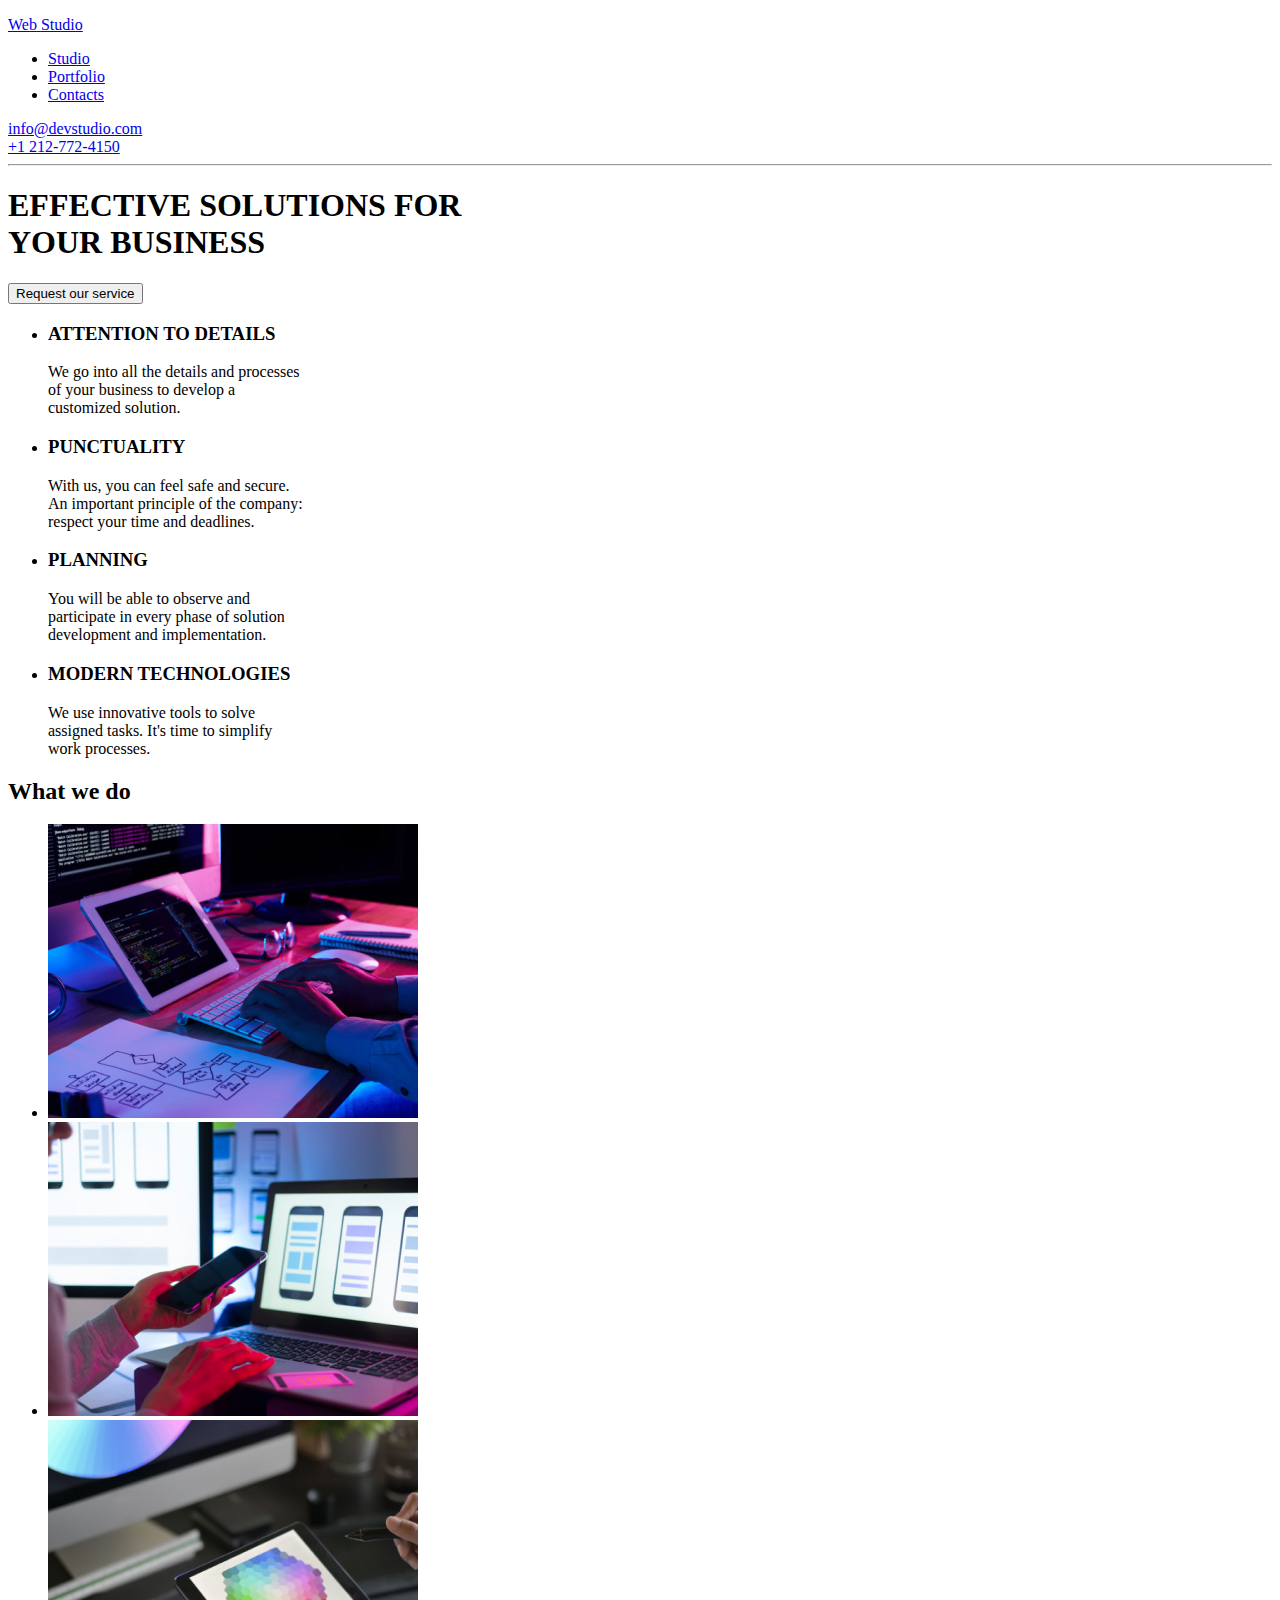
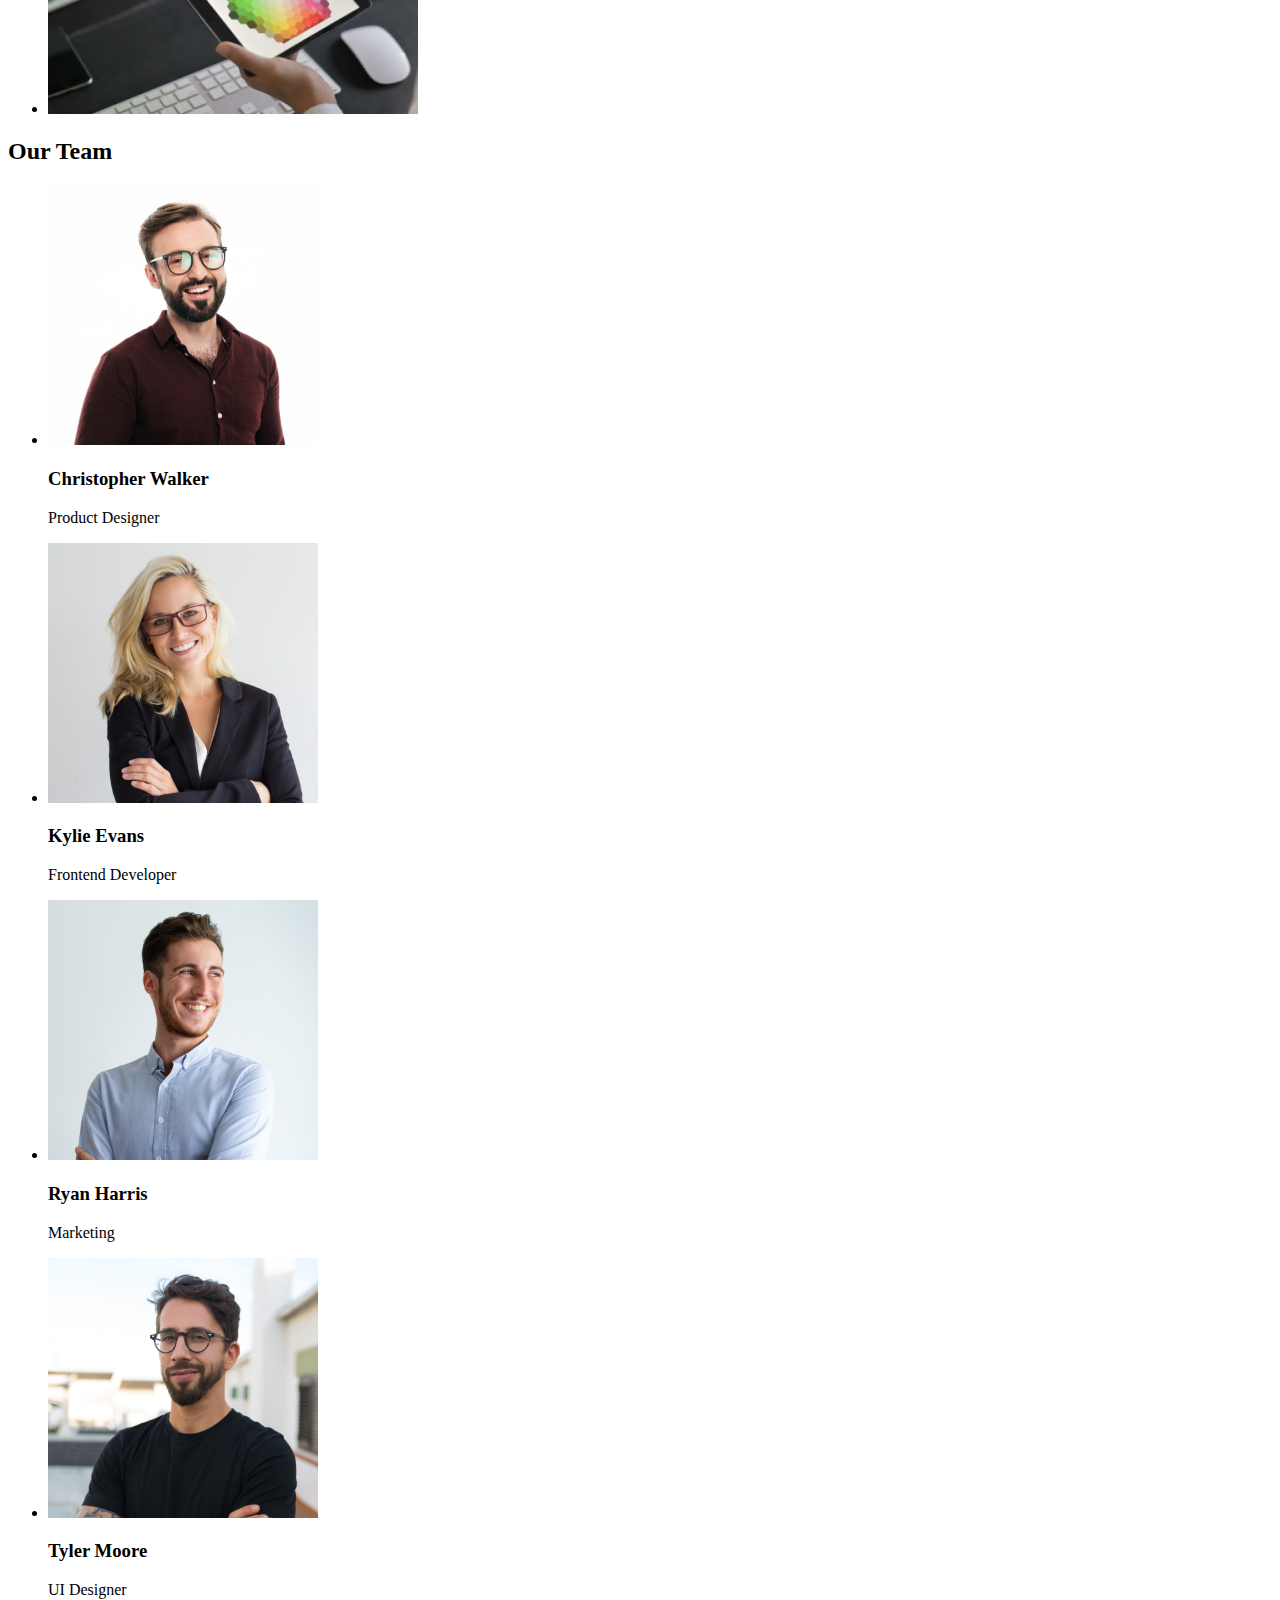
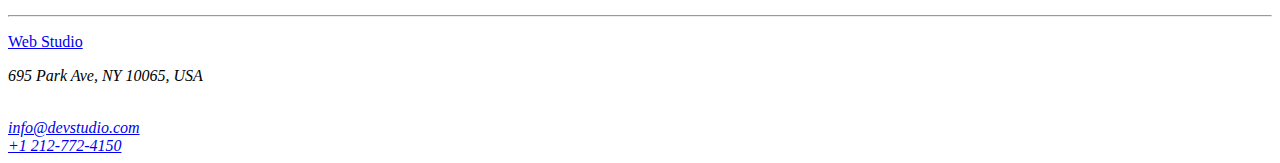
==== index.html @ f9ac8715 "add html files" ====
<!DOCTYPE html>
<html lang="en">
  <head>
    <meta charset="UTF-8" />
    <meta name="viewport" content="width=device-width, initial-scale=1.0" />
    <title>Web Studio Homework Project</title>
    <link rel="preconnect" href="https://fonts.googleapis.com" />
    <link rel="preconnect" href="https://fonts.gstatic.com" crossorigin />
    <link
      href="https://fonts.googleapis.com/css2?family=Oleo+Script&family=Raleway:wght@700&family=Roboto:wght@400;500;700;900&display=swap"
      rel="stylesheet"
    />
    <link rel="stylesheet" href="./css/styles.css" />
  </head>
  <body>
    <header class="global-header">
      <!--Logo WebStudio-->
      <a href="./images/logo-webstudio.png" class="logo-link">
        <p class="logo">
          <span class="logo-web">Web</span>
          <span class="logo-studio">Studio</span>
        </p>
      </a>
      <nav class="main-navigation">
        <ul>
          <li><a class="studio" href="index.html">Studio</a></li>
          <li><a class="portofoliu" href="portofoliu.html">Portfolio</a></li>
          <li><a class="contacts" href="#">Contacts</a></li>
        </ul>
      </nav>

      <a class="email" href="mailto:info@devstudio.com">info@devstudio.com</a
      ><br />
      <a class="tel" href="tel:+12127724150">+1 212-772-4150</a>
    </header>

    <!-- main section -->
    <main>
      <section class="main">
        <hr />
        <h1>
          EFFECTIVE SOLUTIONS FOR<br />
          YOUR BUSINESS
        </h1>
        <button class="button-request" type="button">
          Request our service
        </button>
      </section>

      <!-- about company -->
      <section>
        <ul>
          <li>
            <h3 class="company-title">ATTENTION TO DETAILS</h3>
            <p class="details">
              We go into all the details and processes<br />
              of your business to develop a<br />
              customized solution.
            </p>
          </li>
        </ul>

        <ul>
          <li>
            <h3 class="company-title">PUNCTUALITY</h3>
            <p class="details">
              With us, you can feel safe and secure.<br />
              An important principle of the company:<br />
              respect your time and deadlines.
            </p>
          </li>
        </ul>

        <ul>
          <li>
            <h3 class="company-title">PLANNING</h3>
            <p class="details">
              You will be able to observe and<br />
              participate in every phase of solution<br />
              development and implementation.
            </p>
          </li>
        </ul>

        <ul>
          <li>
            <h3 class="company-title">MODERN TECHNOLOGIES</h3>
            <p class="details">
              We use innovative tools to solve<br />
              assigned tasks. It's time to simplify<br />
              work processes.
            </p>
          </li>
        </ul>
      </section>

      <!-- what we do -->
      <section>
        <h2 class="-title">What we do</h2>
        <ul>
          <li>
            <img
              src="./images/what-we-do-1.jpg"
              alt="working on computer"
              width="370"
              height="294"
            />
          </li>
          <li>
            <img
              src="./images/what-we-do-2.jpg"
              alt="working on tel"
              width="370"
              height="294"
            />
          </li>
          <li>
            <img
              src="./images/what-we-do-3.jpg"
              alt="working on design"
              width="370"
              height="294"
            />
          </li>
        </ul>
      </section>

      <!-- our team -->

      <section class="team">
        <h2 class="team-title">Our Team</h2>
        <ul>
          <li>
            <img
              src="./images/christopher-img-1.jpg"
              alt="Christopher product designer"
              width="270"
              height="260"
            />
            <h3 class="team-name">Christopher Walker<br /></h3>
            <p class="functions-name">Product Designer</p>
          </li>

          <li>
            <img
              src="./images/kyle-img-2.jpg"
              alt=" Kyle frontend developer"
              width="270"
              height="260"
            />
            <h3 class="team-name">Kylie Evans</h3>

            <p class="functions-name">Frontend Developer</p>
          </li>
          <li>
            <img
              src="./images/ryan-img-3.jpg"
              alt="Ryan marketing"
              width="270"
              height="260"
            />
            <h3 class="team-name">Ryan Harris</h3>
            <p class="functions-name">Marketing</p>
          </li>
        </ul>

        <ul>
          <li>
            <img
              src="./images/tyler-img-4.jpg"
              alt="Tyler UI Designer"
              width="270"
              height="260"
            />
            <h3 class="team-name">Tyler Moore</h3>
            <p class="functions-name">UI Designer</p>
          </li>
        </ul>
      </section>
    </main>

    <!-- footer section -->
    <footer class="footer">
      <hr />
      <!-- logo WebStudio -->
      <a href="./images/logo-webstudio.png" class="logo-link">
        <p class="logo">
          <span class="logo-web">Web</span>
          <span class="footer-studio">Studio</span>
        </p>
      </a>

      <address class="footer-address">
        <p class="name-address">695 Park Ave, NY 10065, USA</p>
        <br />
        <a class="footer-email-tel" href="mailto:info@devstudio.com"
          >info@devstudio.com</a
        ><br />
        <a class="footer-email-tel" href="tel:+12127724150">+1 212-772-4150</a>
      </address>
    </footer>
  </body>
</html>
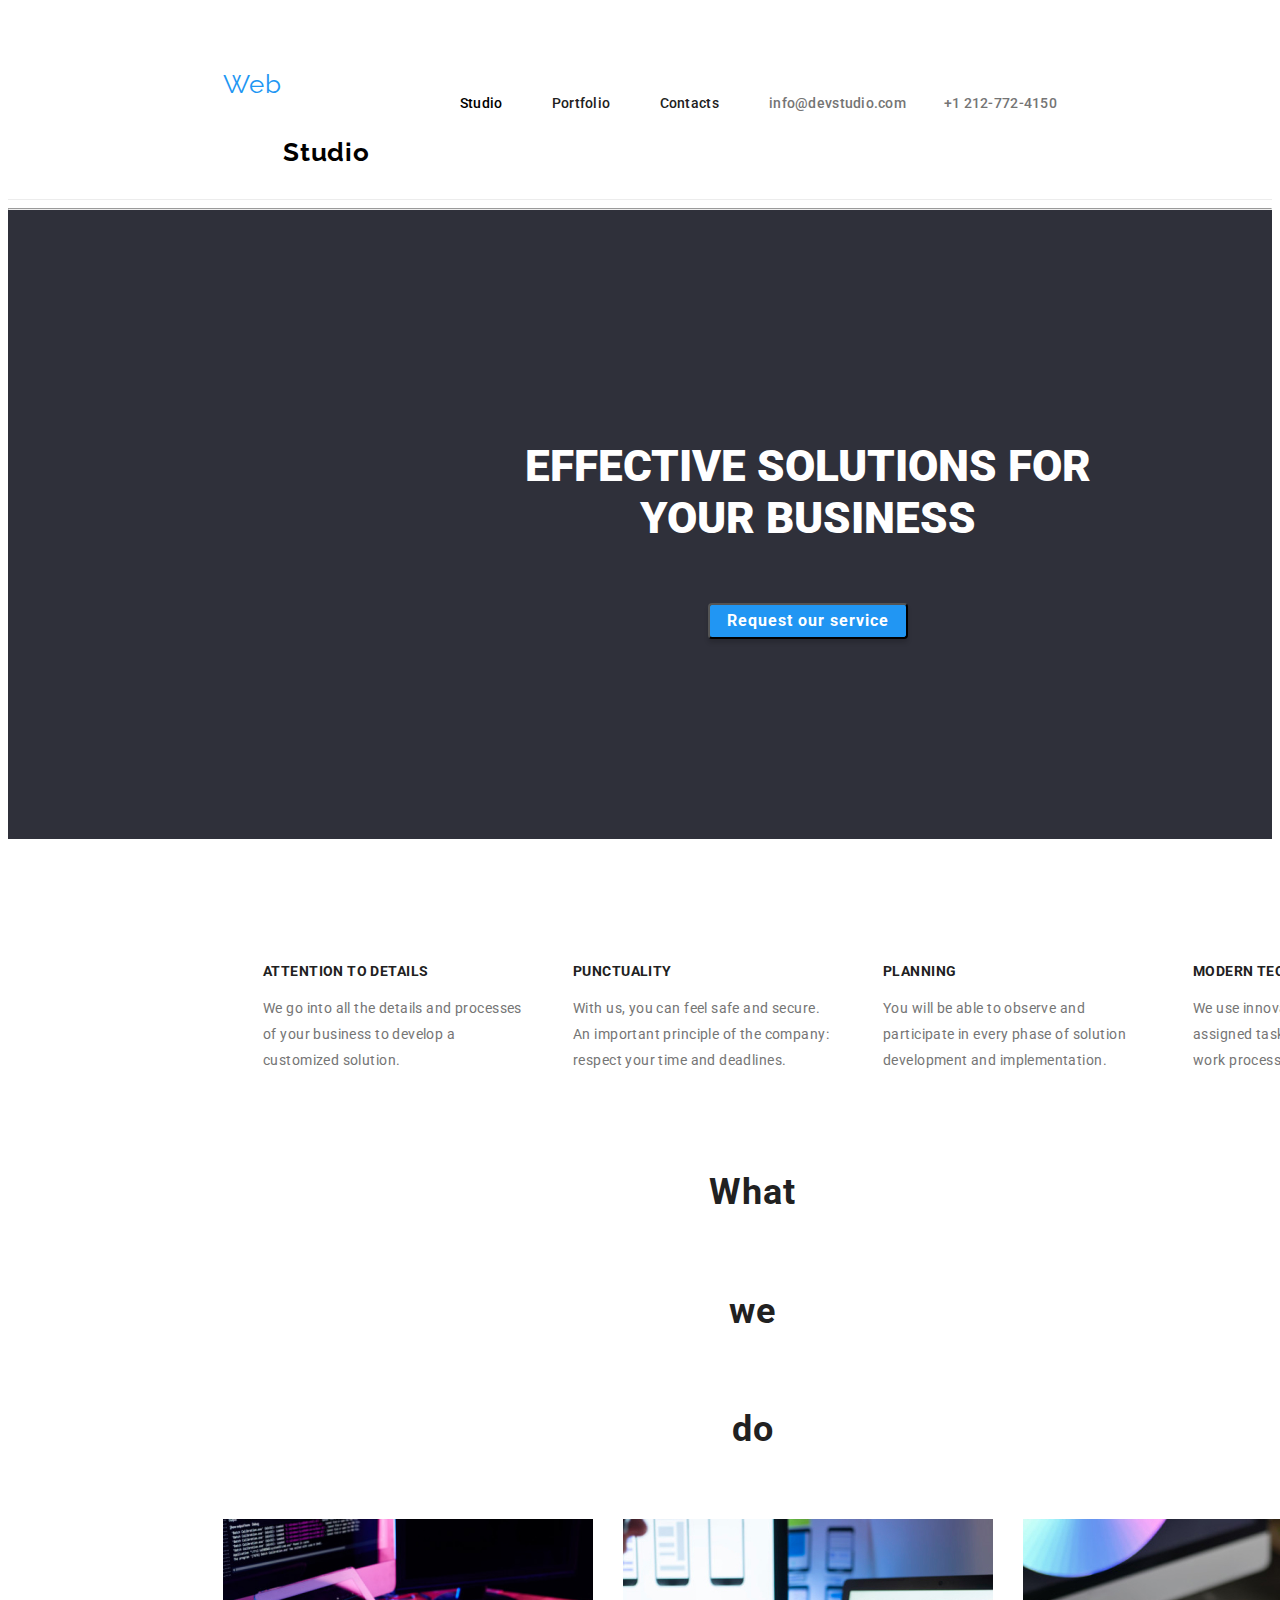
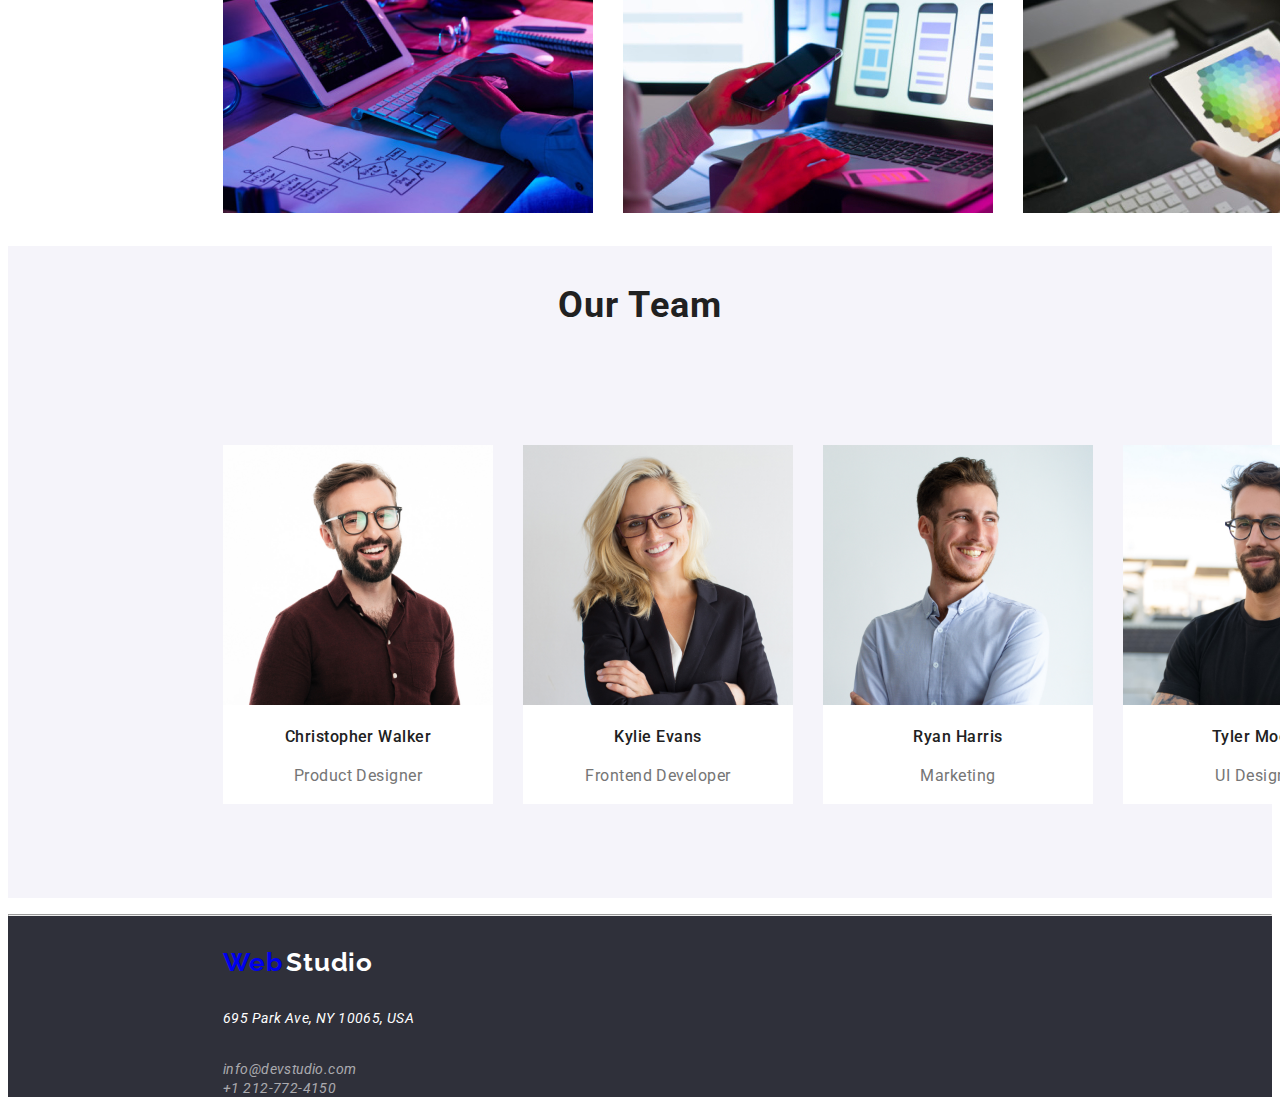
==== commit c0a7507c: "add geometri" ====
--- a/index.html
+++ b/index.html
@@ -15,40 +15,54 @@
   <body>
     <header class="global-header">
       <!--Logo WebStudio-->
-      <a href="./images/logo-webstudio.png" class="logo-link">
-        <p class="logo">
-          <span class="logo-web">Web</span>
-          <span class="logo-studio">Studio</span>
-        </p>
-      </a>
-      <nav class="main-navigation">
-        <ul>
-          <li><a class="studio" href="index.html">Studio</a></li>
-          <li><a class="portofoliu" href="portofoliu.html">Portfolio</a></li>
-          <li><a class="contacts" href="#">Contacts</a></li>
-        </ul>
-      </nav>
-
-      <a class="email" href="mailto:info@devstudio.com">info@devstudio.com</a
-      ><br />
-      <a class="tel" href="tel:+12127724150">+1 212-772-4150</a>
+      <div class="logo-container">
+        <a href="./images/logo-webstudio.png" class="logo-link">
+          <p class="logo">
+            <span class="logo-web">Web</span>
+            <span class="logo-studio">Studio</span>
+          </p>
+        </a>
+
+        <div class="nav-container">
+          <nav class="main-navigation">
+            <ul>
+              <li><a class="studio" href="index.html">Studio</a></li>
+              <li>
+                <a class="portofoliu" href="portofoliu.html">Portfolio</a>
+              </li>
+              <li><a class="contacts" href="#">Contacts</a></li>
+            </ul>
+          </nav>
+        </div>
+
+        <div class="contact-container">
+          <a class="email" href="mailto:info@devstudio.com"
+            >info@devstudio.com</a
+          >
+          <a class="tel" href="tel:+12127724150">+1 212-772-4150</a>
+        </div>
+      </div>
     </header>
 
     <!-- main section -->
     <main>
       <section class="main">
-        <hr />
-        <h1>
-          EFFECTIVE SOLUTIONS FOR<br />
-          YOUR BUSINESS
-        </h1>
-        <button class="button-request" type="button">
-          Request our service
-        </button>
+        <div class="effective-solutions">
+          <hr />
+          <h1>
+            EFFECTIVE SOLUTIONS FOR<br />
+            YOUR BUSINESS
+          </h1>
+          <div class="button-container">
+            <button class="button-request" type="button">
+              Request our service
+            </button>
+          </div>
+        </div>
       </section>
 
       <!-- about company -->
-      <section>
+      <section class="details-section">
         <ul>
           <li>
             <h3 class="company-title">ATTENTION TO DETAILS</h3>
@@ -95,87 +109,89 @@
       </section>
 
       <!-- what we do -->
-      <section>
-        <h2 class="-title">What we do</h2>
-        <ul>
-          <li>
-            <img
-              src="./images/what-we-do-1.jpg"
-              alt="working on computer"
-              width="370"
-              height="294"
-            />
-          </li>
-          <li>
-            <img
-              src="./images/what-we-do-2.jpg"
-              alt="working on tel"
-              width="370"
-              height="294"
-            />
-          </li>
-          <li>
-            <img
-              src="./images/what-we-do-3.jpg"
-              alt="working on design"
-              width="370"
-              height="294"
-            />
-          </li>
-        </ul>
+      <section class="job-section">
+        <div class="services-container">
+          <h2 class="title">What we do</h2>
+          <ul>
+            <li class="item-computer">
+              <img
+                src="./images/what-we-do-1.jpg"
+                alt="working on computer"
+                width="370"
+                height="294"
+              />
+            </li>
+            <li class="item-tel">
+              <img
+                src="./images/what-we-do-2.jpg"
+                alt="working on tel"
+                width="370"
+                height="294"
+              />
+            </li>
+            <li class="item-design">
+              <img
+                src="./images/what-we-do-3.jpg"
+                alt="working on design"
+                width="370"
+                height="294"
+              />
+            </li>
+          </ul>
+        </div>
       </section>
 
       <!-- our team -->
 
       <section class="team">
-        <h2 class="team-title">Our Team</h2>
-        <ul>
-          <li>
-            <img
-              src="./images/christopher-img-1.jpg"
-              alt="Christopher product designer"
-              width="270"
-              height="260"
-            />
-            <h3 class="team-name">Christopher Walker<br /></h3>
-            <p class="functions-name">Product Designer</p>
-          </li>
-
-          <li>
-            <img
-              src="./images/kyle-img-2.jpg"
-              alt=" Kyle frontend developer"
-              width="270"
-              height="260"
-            />
-            <h3 class="team-name">Kylie Evans</h3>
-
-            <p class="functions-name">Frontend Developer</p>
-          </li>
-          <li>
-            <img
-              src="./images/ryan-img-3.jpg"
-              alt="Ryan marketing"
-              width="270"
-              height="260"
-            />
-            <h3 class="team-name">Ryan Harris</h3>
-            <p class="functions-name">Marketing</p>
-          </li>
-        </ul>
-
-        <ul>
-          <li>
-            <img
-              src="./images/tyler-img-4.jpg"
-              alt="Tyler UI Designer"
-              width="270"
-              height="260"
-            />
-            <h3 class="team-name">Tyler Moore</h3>
-            <p class="functions-name">UI Designer</p>
-          </li>
-        </ul>
+        <div class="team-container">
+          <h2 class="team-title">Our Team</h2>
+          <ul class="team-cards">
+            <li class="card-chris">
+              <img
+                src="./images/christopher-img-1.jpg"
+                alt="Christopher product designer"
+                width="270"
+                height="260"
+              />
+              <h3 class="team-name">Christopher Walker</h3>
+              <p class="functions-name">Product Designer</p>
+            </li>
+
+            <li class="card-chris">
+              <img
+                src="./images/kyle-img-2.jpg"
+                alt=" Kyle frontend developer"
+                width="270"
+                height="260"
+              />
+              <h3 class="team-name">Kylie Evans</h3>
+
+              <p class="functions-name">Frontend Developer</p>
+            </li>
+            <li class="card-chris">
+              <img
+                src="./images/ryan-img-3.jpg"
+                alt="Ryan marketing"
+                width="270"
+                height="260"
+              />
+              <h3 class="team-name">Ryan Harris</h3>
+              <p class="functions-name">Marketing</p>
+            </li>
+
+            <li class="card-tyler">
+              <img
+                src="./images/tyler-img-4.jpg"
+                alt="Tyler UI Designer"
+                width="270"
+                height="260"
+              />
+              <h3 class="team-name">Tyler Moore</h3>
+              <p class="functions-name">UI Designer</p>
+            </li>
+          </ul>
+        </div>
       </section>
     </main>
 
--- a/css/styles.css
+++ b/css/styles.css
@@ -0,0 +1,588 @@
+:root{--link-color:#212121;
+      --background-color:#2f303a;
+      --border-color:#ececec;
+      --link-activ:#2196f3;
+      --main-background:#2f303a;
+      --address:#757575;
+      --button-hover:#188ce8;
+      --background:#ffffff;
+      --black:#000000;
+      --team-background:#f5f4fa;
+}     
+
+:root{
+--heading-font-family:'Raleway', sans-serif;
+--text-font-family:'Roboto', sans-serif;
+--font-weight-500:500;
+}
+
+
+a {
+  text-decoration: none;
+}
+a:hover {
+  color: var(--link-activ);
+}
+a:active{
+  color: var(--link-activ);
+}
+ul {
+  list-style-type: none;
+}
+
+button{
+  cursor: pointer;
+}
+
+
+.global-header{
+  background-color:var(--background);
+  display: flex;
+  width: 100%;
+  border-bottom: 1px solid var(--border-color)
+
+}
+.logo-container {
+  display: flex;
+  flex-direction: row;
+  width: 100%;
+  align-items: center;
+  justify-content: space-between;
+}
+
+.global-header .logo-web{
+  display: flex;
+  flex-direction: row;
+  padding-top:24px ;
+  padding-left: 215px;
+  font-family:"Raleway", sans-serif;
+  font-size: 26px;
+  font-weight: 400;
+  line-height: 2.8;
+  letter-spacing: 0.03em;
+  text-align: left;
+  color: var(--link-activ);
+}
+
+.global-header .logo-studio{
+  display: flex;
+  flex-direction: row;
+  align-items: center;
+  padding-left: 275px;
+  font-family:var(--heading-font-family);
+  font-size: 26px;
+  font-weight: 700;
+  line-height: 2.4;
+  letter-spacing: 0.03em;
+  text-align: left;
+  color: var(--black);
+}
+
+.global-header .main-navigation ul{
+  display: flex;
+  flex-direction: row;
+  width: 259px;
+  justify-content: space-between;
+  align-items: center;
+}
+
+.contact-container{
+  display: flex;
+  width: 288px;
+  justify-content: space-between;
+  padding-right: 215px;
+}
+
+.studio {
+  font-family:var(--text-font-family);
+  font-size: 14px;
+  font-weight: var(--font-weight-500);
+  line-height: 1.28;
+  letter-spacing: 0.02em;
+  text-align: left;
+  width: 42px;
+  height: 16px;
+  margin-top: 32px;
+  color:var:var(--link-activ);
+}
+.global-header .main-navigation .studio a:active {
+color: var(--link-activ);
+}
+.global-header .main-navigation .studio :hover {
+  color: var(--link-activ);
+}
+
+.portofoliu {
+  font-family: var(--text-font-family);
+  font-size: 14px;
+  font-weight: var(--font-weight-500);
+  line-height: 1.28;
+  letter-spacing: 0.02em;
+  color: var(--link-color);
+  width: 58px;
+  height: 16px;
+}
+
+.portofoliu:active{
+  color:var(--link-activ);
+}
+
+.contacts {
+  font-family: var(--text-font-family);
+  font-size: 14px;
+  font-weight: var(--font-weight-500);
+  line-height: 1.25;
+  letter-spacing: 0.02em;
+  text-align: left;
+  width: 59px;
+  height: 16px;
+  top: 32px;
+  color:var(--link-color);
+}
+
+.email {
+  font-family: Roboto;
+  font-size: 14px;
+  font-weight: var(--font-weight-500);
+  line-height: 1.25;
+  letter-spacing: 0.02em;
+  text-align: left;
+  color: var(--address);
+}
+
+.tel {
+  font-family: Roboto;
+  font-size: 14px;
+  font-weight: var(--font-weight-500);
+  line-height: 1.25;
+  letter-spacing: 0.02em;
+  text-align: left;
+  color: var(--address);
+}
+
+.main{
+  width: 100%;
+  background-color:var(--main-background);
+}
+
+h1{
+  font-family: var(--text-font-family);
+  font-size: 44px;
+  font-weight: 900;
+  color: var(--background);
+  width: 696px;
+  padding-top: 200px;
+  padding-left: 452px;
+  text-align: center;
+  text-transform: uppercase;
+}
+
+.button-request:hover{
+  font-family: Roboto;
+  font-size: 16px;
+  font-weight: 700;
+  line-height: 30px;
+  letter-spacing: 0.06em;
+  text-align: center;
+  color: var(--background);
+  width: 136px
+  height: 30px;
+  top: 440px;
+  left: 732px;
+  width: 200px;
+  height: 50px;
+  top: 430px;
+  left: 700px;
+  border-radius: 4px;
+  background-color:var(--button-hover);
+  box-shadow: 0px 4px 4px 0px #00000026;
+}
+
+
+.button-request{
+  font-family: Roboto;
+  font-size: 16px;
+  font-weight: 700;
+  line-height: 30px;
+  letter-spacing: 0.06em;
+  text-align: center;
+  color: var(--background);
+  width: 161px
+  height: 30px;
+  top: 440px;
+  left: 720px;
+  width: 200px;
+  top: 430px;
+  left: 700px;
+  border-radius: 4px;
+  background-color: var(--link-activ);
+  box-shadow: 0px 4px 4px 0px #00000026;
+  margin-top: 30px;
+  margin-bottom: 200px;
+  margin-left: 700px;
+}
+
+/*--about company--*/
+
+.details-section{
+  display: flex;
+  width: 100%;
+  padding-top: 94px;
+  padding-right: 215px;
+  padding-left: 215px;
+
+}
+.details-section ul{
+  display: flex;
+  width:270px;
+  flex-direction: row;
+  justify-content: space-between;
+  align-items: center;
+}
+
+.company-title{
+  font-family:var(--text-font-family);
+  font-size: 14px;
+  font-weight: 700;
+  line-height: 1.28;
+  letter-spacing: 0.03em;
+  text-align:left;
+  width: 270px;
+  top: 774px;
+  color: var(--link-color);
+}
+
+.details{
+  font-family:var(--text-font-family);
+  font-size: 14px;
+  font-weight: 400;
+  line-height: 1.87;
+  letter-spacing: 0.03em;
+  text-align: left;
+  color: var(--address);
+  width: 270px;
+  height: 75p;x
+  margin-top: 800px;
+}
+
+/*what we do*/
+
+
+
+.title {
+  font-family: Roboto;
+  font-size: 36px;
+  font-weight: 700;
+  line-height: 3.29;
+  letter-spacing: 0.03em;
+  text-align: center;
+  color: var(--link-color);
+  display: flex;
+  padding-right: 701px;
+  padding-left: 701px;
+}
+
+.services-container ul{
+  width: 1170px;
+  display: flex;
+  align-items: center;
+  padding-left: 215px;
+
+}
+ul .item-tel{
+  margin-left: 30px;
+}
+ul .item-design{
+  padding-right: 215px;
+  margin-left: 30px;
+}
+
+/*--our team*/
+
+.team{
+  width: 100%;
+  background-color:var(--team-background)
+}
+
+
+.team .team-title{
+  font-family: var(--text-font-family);
+  font-size: 36px;
+  font-weight: 700;
+  line-height: 3.29;
+  letter-spacing: 0.03em;
+  text-align: center;
+  color:var(--link-color);
+  
+}
+
+.team-cards{
+  width: 1170px;
+  display: flex;
+  flex-wrap: wrap;
+  padding-top: 50px;
+  padding-right: 215px;
+  padding-bottom: 94px;
+  padding-left:215px ;
+
+}
+.card-chris{
+  margin-right: 30px;
+  background-color:var(--background);
+}
+.card-tyler{
+  background-color: var(--background);
+}
+
+.team .team-name{
+  font-family: var(--text-font-family);
+  font-size: 16px;
+  font-weight: var(--font-weight-500);
+  line-height: 1.48;
+  letter-spacing: 0.03em;
+  text-align: center;
+  color: var(--link-color);
+
+}
+
+.team .functions-name{
+  font-family: var(--text-font-family);
+  font-size: 16px;
+  font-weight: 400;
+  line-height: 1.46;
+  letter-spacing: 0.03em;
+  text-align: center;
+  color:var(--address);
+}
+  
+
+
+
+
+
+
+
+
+/*footer*/
+
+.footer{
+  background: var(--main-background);
+  width: 100%;
+  top: 2097px;
+}
+.footer .logo{margin-left: 215px;}
+
+.footer .logo-web{
+  font-family: var(--heading-font-family);
+  font-weight: 700;
+  font-size: 26px;
+  line-height: 2.38;
+  letter-spacing: 0.03em;
+  width: 145px;
+  height: 31px;
+  top: 2157px;
+  left: 215px; 
+}
+
+.footer .footer-studio{
+  font-family: var(--heading-font-family);
+  font-size: 26px;
+  font-weight: 700;
+  line-height: 2.38;
+  letter-spacing: 0.03em;
+  color: var(--background);
+  width: 145px;
+  height: 31px;
+  top: 2157px;
+  left: 215px;
+
+}
+
+.footer .footer-address .name-address {
+  font-family:var(--text-font-family);
+  font-size: 14px;
+  font-weight: 400;
+  line-height: 1.28;
+  letter-spacing: 0.03em;
+  color:var(--background);
+  text-align: left;
+  width: 207px
+  height: 16px;
+  top: 1747px;
+  margin-left: 215px;
+  
+}
+
+.footer-address .footer-email-tel{
+  font-family: var(--text-font-family);
+  font-size: 14px;
+  font-weight: 400;
+  line-height: 1.28;
+  letter-spacing: 0.03em;
+  text-align: left;
+  color: #FFFFFF99;
+  width: 231px;
+  height: 16px;
+  margin-left: 215px;
+  margin-top: 1775px;
+}
+
+/*portofoliu*/
+
+/*main-buttons*/
+
+.portofoliu-buttons{
+  width: 516px
+  height: 38px;
+  top: 174px;
+  left: 542px;
+  border-radius: 4px;
+
+}
+.button-all:active{
+font-family: Roboto;
+font-size: 16px;
+font-weight: 500;
+line-height: 26px;
+letter-spacing: 0.03em;
+text-align: center;
+color: var(--background);
+width: 64px
+height: 38px;
+top: 174px;
+left: 542px;
+border-radius: 4px;
+background: #2196F3;
+box-shadow: 0px 2px 2px 0px #0000001F;
+
+box-shadow: 0px 1px 2px 0px #00000014;
+
+box-shadow: 0px 3px 1px 0px #0000001A;
+
+}
+
+.button-all{
+  font-family: var(--text-font-family);
+  font-size: 16px;
+  font-weight: 500;
+  line-height: 26px;
+  letter-spacing: 0.03em;
+  text-align: center;
+  color: var(--link-color);
+  height: 26px;
+  top: 180px;
+  left: 959px;
+  width: 121px
+  height: 38px;
+  top: 174px;
+  left: 937px;
+  border-radius: 4px;
+  background: #F5F4FA;
+
+}
+
+.button-web-sites{
+font-family: var(--text-font-family);
+font-size: 16px;
+font-weight: 500;
+line-height: 26px;
+letter-spacing: 0.03em;
+text-align: center;
+color: var(--link-color);
+height: 26px;
+top: 180px;
+left: 959px;
+width: 121px
+height: 38px;
+top: 174px;
+left: 937px;
+border-radius: 4px;
+background: #F5F4FA;
+}
+
+.button-apps{
+font-family: var(--text-font-family);
+font-size: 16px;
+font-weight: 500;
+line-height: 26px;
+letter-spacing: 0.03em;
+text-align: center;
+color: var(--link-color);
+height: 26px;
+top: 180px;
+left: 959px;
+width: 121px
+height: 38px;
+top: 174px;
+left: 937px;
+border-radius: 4px;
+background: #F5F4FA;
+}
+
+.button-design{
+font-family: var(--text-font-family);
+font-size: 16px;
+font-weight: 500;
+line-height: 26px;
+letter-spacing: 0.03em;
+text-align: center;
+color: var(--link-color);
+height: 26px;
+top: 180px;
+left: 959px;
+width: 121px
+height: 38px;
+top: 174px;
+left: 937px;
+border-radius: 4px;
+background: #F5F4FA;
+}
+
+.button-marketing{
+  font-family: var(--text-font-family);
+font-size: 16px;
+font-weight: 500;
+line-height: 26px;
+letter-spacing: 0.03em;
+text-align: center;
+color: var(--link-color);
+height: 26px;
+top: 180px;
+left: 959px;
+width: 121px
+height: 38px;
+top: 174px;
+left: 937px;
+border-radius: 4px;
+background: #F5F4FA;
+
+}
+
+/*gallery*/
+
+.gallery .gallery-name{
+font-family:var(--text-font-family);
+font-size: 18px;
+font-weight: 700;
+line-height: 36px;
+letter-spacing: 0.06em;
+text-align: center;
+color:var(--link-color);
+}
+
+.gallery .gallery-function{
+font-family: var(--text-font-family);
+font-size: 16px;
+font-weight: 400;
+line-height: 30px;
+letter-spacing: 0.03em;
+text-align:center;
+color: var(--address);
+
+}
+
+
+
+
+
+
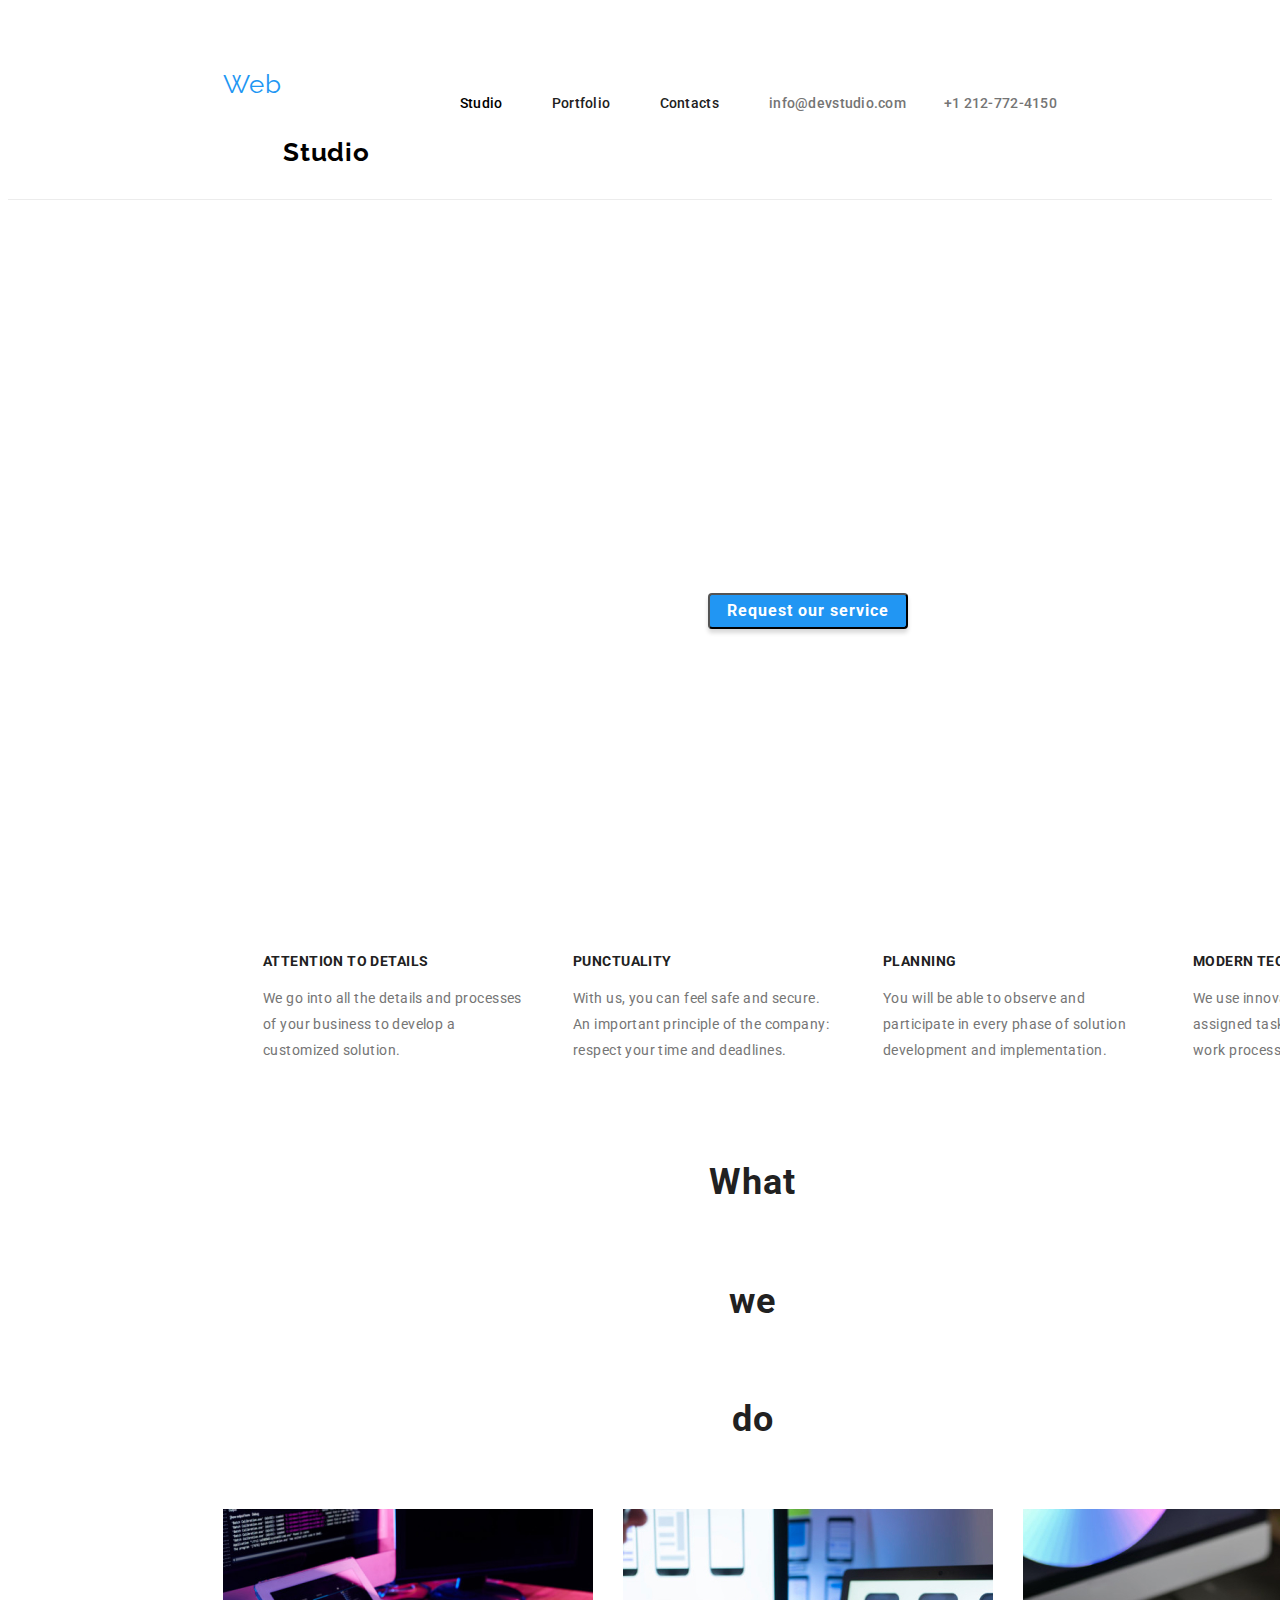
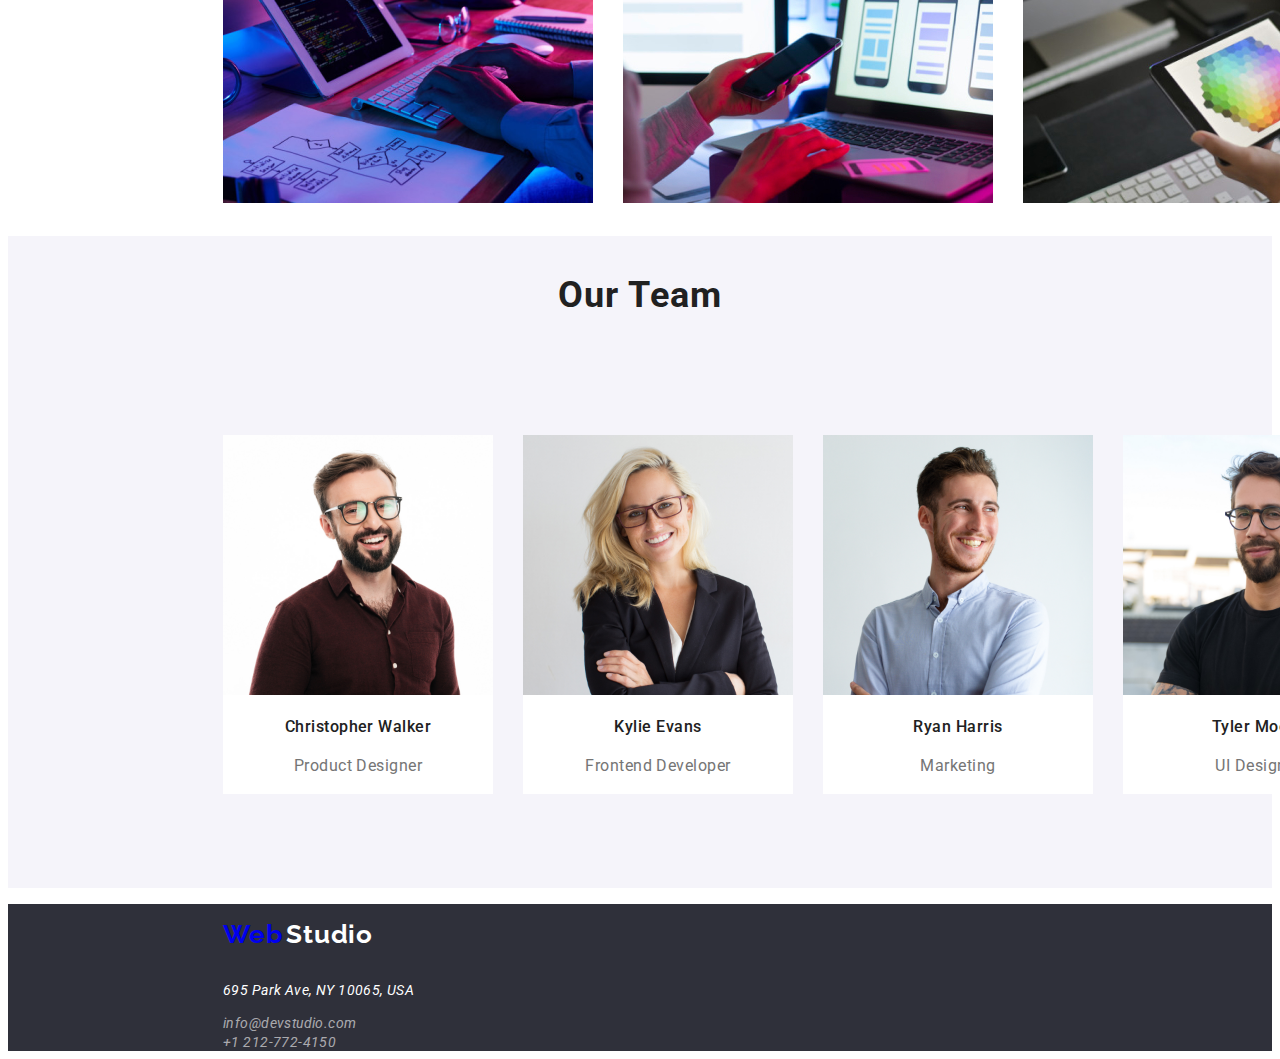
==== commit cbdd92ce: "update html" ====
--- a/index.html
+++ b/index.html
@@ -4,7 +4,7 @@
     <meta charset="UTF-8" />
     <meta name="viewport" content="width=device-width, initial-scale=1.0" />
     <title>Web Studio Homework Project</title>
-    <link rel="preconnect" href="https://fonts.googleapis.com" />
+    <link rel="preconnect" href="https://fonts.googleais.com" />
     <link rel="preconnect" href="https://fonts.gstatic.com" crossorigin />
     <link
       href="https://fonts.googleapis.com/css2?family=Oleo+Script&family=Raleway:wght@700&family=Roboto:wght@400;500;700;900&display=swap"
@@ -46,13 +46,15 @@
 
     <!-- main section -->
     <main>
-      <section class="main">
+      <section class="main-section">
         <div class="effective-solutions">
-          <hr />
-          <h1>
-            EFFECTIVE SOLUTIONS FOR<br />
-            YOUR BUSINESS
-          </h1>
+          <div class="main-title">
+            <h1>
+              EFFECTIVE SOLUTIONS FOR<br />
+              YOUR BUSINESS
+            </h1>
+          </div>
+
           <div class="button-container">
             <button class="button-request" type="button">
               Request our service
@@ -62,50 +64,56 @@
       </section>
 
       <!-- about company -->
-      <section class="details-section">
-        <ul>
-          <li>
-            <h3 class="company-title">ATTENTION TO DETAILS</h3>
-            <p class="details">
-              We go into all the details and processes<br />
-              of your business to develop a<br />
-              customized solution.
-            </p>
-          </li>
-        </ul>
-
-        <ul>
-          <li>
-            <h3 class="company-title">PUNCTUALITY</h3>
-            <p class="details">
-              With us, you can feel safe and secure.<br />
-              An important principle of the company:<br />
-              respect your time and deadlines.
-            </p>
-          </li>
-        </ul>
-
-        <ul>
-          <li>
-            <h3 class="company-title">PLANNING</h3>
-            <p class="details">
-              You will be able to observe and<br />
-              participate in every phase of solution<br />
-              development and implementation.
-            </p>
-          </li>
-        </ul>
-
-        <ul>
-          <li>
-            <h3 class="company-title">MODERN TECHNOLOGIES</h3>
-            <p class="details">
-              We use innovative tools to solve<br />
-              assigned tasks. It's time to simplify<br />
-              work processes.
-            </p>
-          </li>
-        </ul>
+      <section class="details-section-one">
+        <div class="details-section">
+          <ul>
+            <div class="attention">
+              <li>
+                <h3 class="company-title">ATTENTION TO DETAILS</h3>
+                <p class="details">
+                  We go into all the details and processes<br />
+                  of your business to develop a<br />
+                  customized solution.
+                </p>
+              </li>
+            </div>
+          </ul>
+
+          <ul>
+            <div class="punctuality">
+              <li>
+                <h3 class="company-title">PUNCTUALITY</h3>
+                <p class="details">
+                  With us, you can feel safe and secure.<br />
+                  An important principle of the company:<br />
+                  respect your time and deadlines.
+                </p>
+              </li>
+            </div>
+          </ul>
+
+          <ul>
+            <li>
+              <h3 class="company-title">PLANNING</h3>
+              <p class="details">
+                You will be able to observe and<br />
+                participate in every phase of solution<br />
+                development and implementation.
+              </p>
+            </li>
+          </ul>
+
+          <ul>
+            <li>
+              <h3 class="company-title">MODERN TECHNOLOGIES</h3>
+              <p class="details">
+                We use innovative tools to solve<br />
+                assigned tasks. It's time to simplify<br />
+                work processes.
+              </p>
+            </li>
+          </ul>
+        </div>
       </section>
 
       <!-- what we do -->
@@ -197,7 +205,6 @@
 
     <!-- footer section -->
     <footer class="footer">
-      <hr />
       <!-- logo WebStudio -->
       <a href="./images/logo-webstudio.png" class="logo-link">
         <p class="logo">
@@ -205,15 +212,17 @@
           <span class="footer-studio">Studio</span>
         </p>
       </a>
-
-      <address class="footer-address">
-        <p class="name-address">695 Park Ave, NY 10065, USA</p>
-        <br />
-        <a class="footer-email-tel" href="mailto:info@devstudio.com"
-          >info@devstudio.com</a
-        ><br />
-        <a class="footer-email-tel" href="tel:+12127724150">+1 212-772-4150</a>
-      </address>
+      <div>
+        <address class="footer-address">
+          <p class="name-address">695 Park Ave, NY 10065, USA</p>
+          <a class="footer-email-tel" href="mailto:info@devstudio.com"
+            >info@devstudio.com</a
+          ><br />
+          <a class="footer-email-tel" href="tel:+12127724150"
+            >+1 212-772-4150</a
+          >
+        </address>
+      </div>
     </footer>
   </body>
 </html>
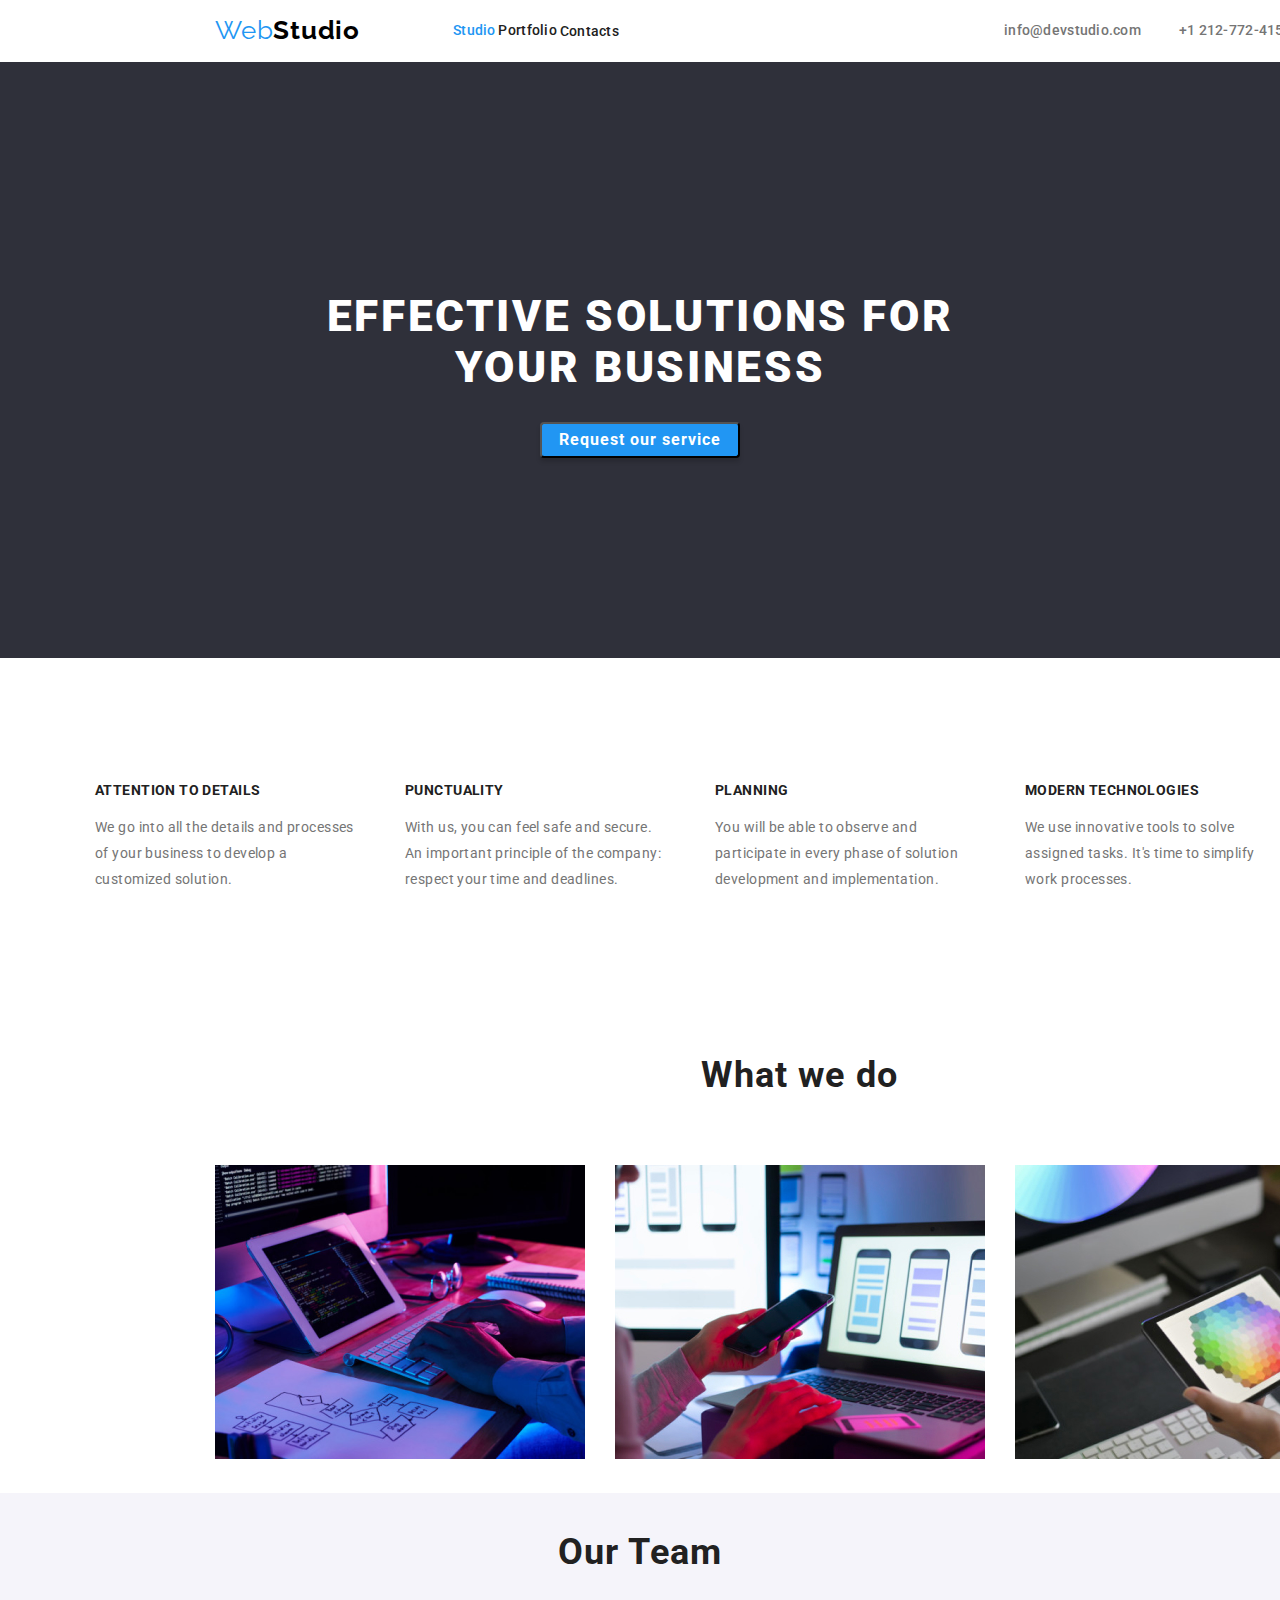
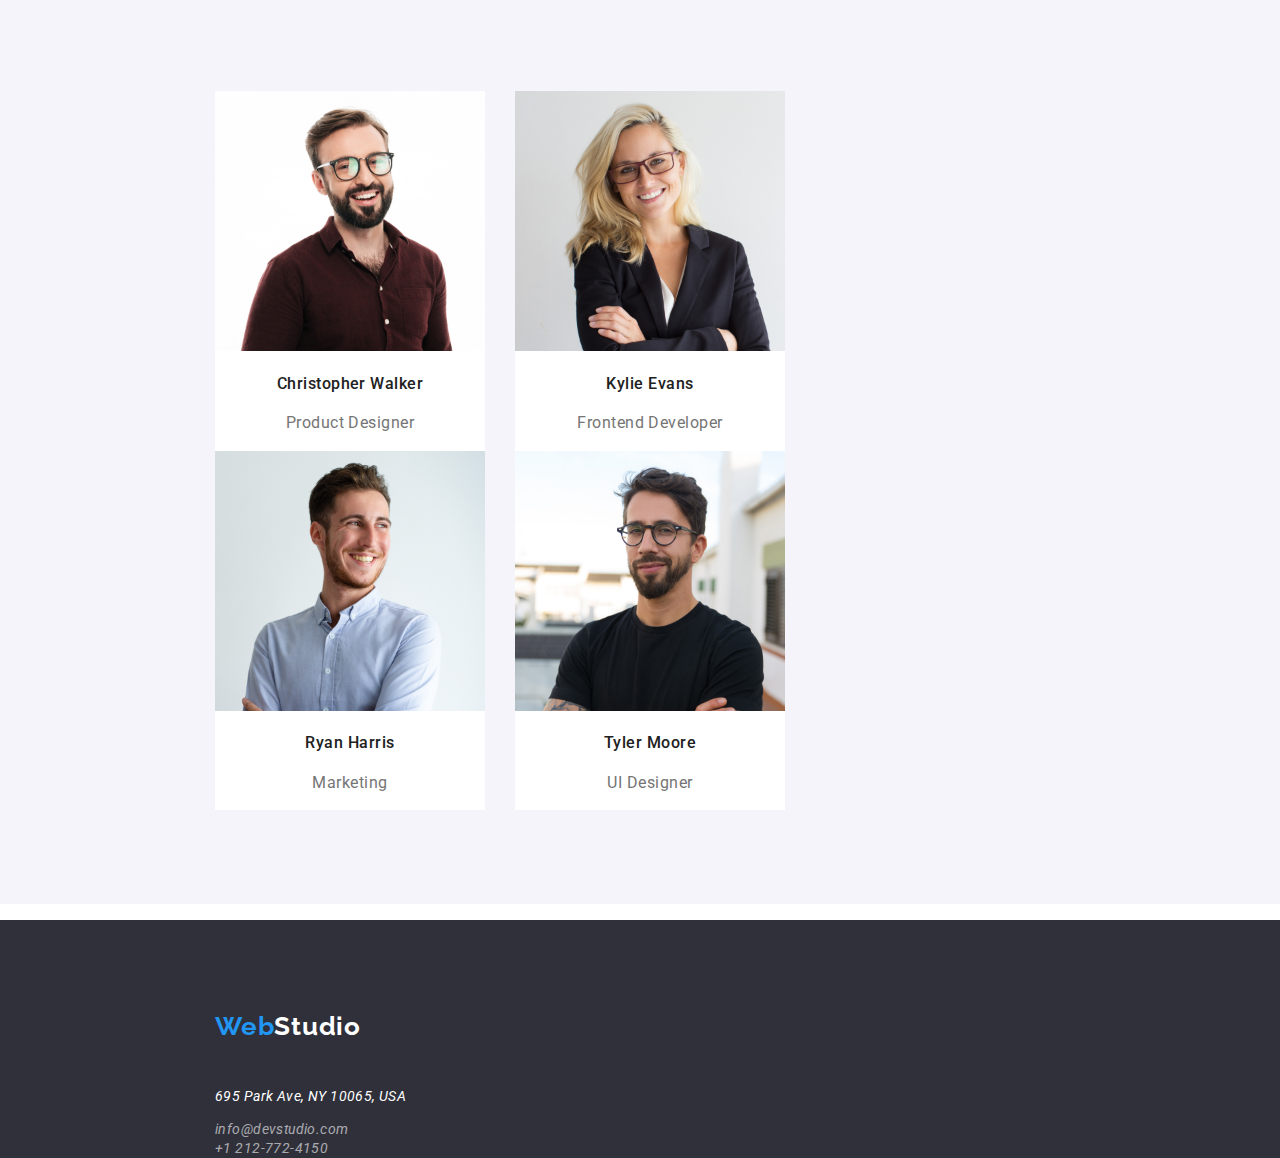
==== commit 0f89956e: "add normalize link" ====
--- a/index.html
+++ b/index.html
@@ -9,6 +9,10 @@
     <link
       href="https://fonts.googleapis.com/css2?family=Oleo+Script&family=Raleway:wght@700&family=Roboto:wght@400;500;700;900&display=swap"
       rel="stylesheet"
+    />
+    <link
+      rel="stylesheet"
+      href="https://cdnjs.cloudflare.com/ajax/libs/modern-normalize/1.0.0/modern-normalize.min.css"
     />
     <link rel="stylesheet" href="./css/styles.css" />
   </head>
--- a/css/styles.css
+++ b/css/styles.css
@@ -1,114 +1,124 @@
-:root{--link-color:#212121;
-      --background-color:#2f303a;
-      --border-color:#ececec;
-      --link-activ:#2196f3;
-      --main-background:#2f303a;
-      --address:#757575;
-      --button-hover:#188ce8;
-      --background:#ffffff;
-      --black:#000000;
-      --team-background:#f5f4fa;
-}     
-
-:root{
---heading-font-family:'Raleway', sans-serif;
---text-font-family:'Roboto', sans-serif;
---font-weight-500:500;
-}
-
+:root {
+  --link-color: #212121;
+  --background-color: #2f303a;
+  --border-color: #ececec;
+  --link-activ: #2196f3;
+  --main-background: #2f303a;
+  --address: #757575;
+  --button-hover: #188ce8;
+  --background: #ffffff;
+  --black: #000000;
+  --team-background: #f5f4fa;
+}
+
+:root {
+  --heading-font-family: "Raleway", sans-serif;
+  --text-font-family: "Roboto", sans-serif;
+  --font-weight-500: 500;
+}
 
 a {
   text-decoration: none;
 }
+
+ul {
+  list-style-type: none;
+}
+
+button {
+  cursor: pointer;
+}
+body {
+  width: 100%;
+  color: var(--background);
+}
+
+.global-header {
+  width: 100%;
+  background-color: var(--background);
+  display: flex;
+  justify-content: space-between;
+}
+.logo-container {
+  display: flex;
+  align-items: center;
+  width: 100%px;
+  justify-content: space-between;
+  angle: 0 deg;
+  border: 1px solid #ECECEC
+  background-color: var(--background);
+}
+
+.logo-link p{
+  display: flex;
+  width: 145px;
+  margin-left: 215px;
+}
+
+
+
+.global-header .logo-web {
+  display: flex;
+  flex-direction: row;
+  align-items: center;
+  font-family: "Raleway", sans-serif;
+  font-size: 26px;
+  font-weight: 400;
+  letter-spacing: 0.03em;
+  text-align: left;
+  color: var(--link-activ);
+}
+
+.global-header .logo-studio {
+  display: flex;
+  flex-direction: row;
+  align-items: center;
+  font-family: var(--heading-font-family);
+  font-size: 26px;
+  font-weight: 700;
+  letter-spacing: 0.03em;
+
+  color: var(--black);
+}
+
+a {
+  text-decoration: none;
+}
+
+.global-header .main-navigation ul {
+  display: flex;
+  flex-direction: row;
+  width: 259px;
+  justify-content: space-between;
+  align-items: center;
+  top: 32px;
+  margin-right: 385px;
+  padding-left: 93px;
+}
+
+.studio :active{
+  color: var(--link-activ)
+}
+.studio :hover{
+  color: var(--link-activ)
+}
+
 a:hover {
   color: var(--link-activ);
 }
-a:active{
+a:active {
   color: var(--link-activ);
 }
-ul {
-  list-style-type: none;
-}
-
-button{
-  cursor: pointer;
-}
-
-
-.global-header{
-  background-color:var(--background);
-  display: flex;
-  width: 100%;
-  border-bottom: 1px solid var(--border-color)
-
-}
-.logo-container {
-  display: flex;
-  flex-direction: row;
-  width: 100%;
-  align-items: center;
-  justify-content: space-between;
-}
-
-.global-header .logo-web{
-  display: flex;
-  flex-direction: row;
-  padding-top:24px ;
-  padding-left: 215px;
-  font-family:"Raleway", sans-serif;
-  font-size: 26px;
-  font-weight: 400;
-  line-height: 2.8;
-  letter-spacing: 0.03em;
-  text-align: left;
-  color: var(--link-activ);
-}
-
-.global-header .logo-studio{
-  display: flex;
-  flex-direction: row;
-  align-items: center;
-  padding-left: 275px;
-  font-family:var(--heading-font-family);
-  font-size: 26px;
-  font-weight: 700;
-  line-height: 2.4;
-  letter-spacing: 0.03em;
-  text-align: left;
-  color: var(--black);
-}
-
-.global-header .main-navigation ul{
-  display: flex;
-  flex-direction: row;
-  width: 259px;
-  justify-content: space-between;
-  align-items: center;
-}
-
-.contact-container{
-  display: flex;
-  width: 288px;
-  justify-content: space-between;
-  padding-right: 215px;
-}
-
 .studio {
-  font-family:var(--text-font-family);
+
+  font-family: var(--text-font-family);
   font-size: 14px;
   font-weight: var(--font-weight-500);
   line-height: 1.28;
   letter-spacing: 0.02em;
   text-align: left;
-  width: 42px;
-  height: 16px;
-  margin-top: 32px;
-  color:var:var(--link-activ);
-}
-.global-header .main-navigation .studio a:active {
-color: var(--link-activ);
-}
-.global-header .main-navigation .studio :hover {
+  align-items: center;
+  
   color: var(--link-activ);
 }
 
@@ -119,12 +129,11 @@
   line-height: 1.28;
   letter-spacing: 0.02em;
   color: var(--link-color);
-  width: 58px;
-  height: 16px;
-}
-
-.portofoliu:active{
-  color:var(--link-activ);
+  align-items: center;
+}
+
+.portofoliu:active {
+  color: var(--link-activ);
 }
 
 .contacts {
@@ -134,10 +143,20 @@
   line-height: 1.25;
   letter-spacing: 0.02em;
   text-align: left;
-  width: 59px;
-  height: 16px;
-  top: 32px;
-  color:var(--link-color);
+  color: var(--link-color);
+}
+
+.global-header .main-navigation .studio :active {
+  color: var(--link-activ);
+}
+
+
+.contact-container {
+  display: flex;
+  flex-direction: row;
+  width: 288px;
+  justify-content: space-between;
+  align-items: center;
 }
 
 .email {
@@ -160,24 +179,42 @@
   color: var(--address);
 }
 
-.main{
+.main-section {
+  display: flex;
+  justify-content: center;
+  align-items: center;
   width: 100%;
-  background-color:var(--main-background);
-}
-
-h1{
+  background-color: var(--main-background);
+  top: 80px;
+}
+
+.main-title{
+  display: flex;
+  justify-content: center;
+  width: 696px;
+  padding-top: 200px;
+
+}
+
+h1 {
   font-family: var(--text-font-family);
   font-size: 44px;
   font-weight: 900;
+  text-align: center;
+  letter-spacing: 0.06em;
+  text-transform: uppercase;
   color: var(--background);
-  width: 696px;
-  padding-top: 200px;
-  padding-left: 452px;
-  text-align: center;
-  text-transform: uppercase;
-}
-
-.button-request:hover{
+}
+.button-request button{
+  padding: 10px 19px 10px 20px;
+}
+.button-container{
+  display: flex;
+  justify-content: center;
+  align-items: center;
+  padding-bottom: 200px;
+}
+.button-request:hover {
   font-family: Roboto;
   font-size: 16px;
   font-weight: 700;
@@ -185,21 +222,13 @@
   letter-spacing: 0.06em;
   text-align: center;
   color: var(--background);
-  width: 136px
-  height: 30px;
-  top: 440px;
-  left: 732px;
   width: 200px;
-  height: 50px;
-  top: 430px;
-  left: 700px;
-  border-radius: 4px;
-  background-color:var(--button-hover);
+  border-radius: 4px;
+  background-color: var(--button-hover);
   box-shadow: 0px 4px 4px 0px #00000026;
 }
 
-
-.button-request{
+.button-request {
   font-family: Roboto;
   font-size: 16px;
   font-weight: 700;
@@ -207,53 +236,43 @@
   letter-spacing: 0.06em;
   text-align: center;
   color: var(--background);
-  width: 161px
-  height: 30px;
-  top: 440px;
-  left: 720px;
   width: 200px;
-  top: 430px;
-  left: 700px;
   border-radius: 4px;
   background-color: var(--link-activ);
   box-shadow: 0px 4px 4px 0px #00000026;
-  margin-top: 30px;
-  margin-bottom: 200px;
-  margin-left: 700px;
+  
 }
 
 /*--about company--*/
 
-.details-section{
-  display: flex;
+.details-section-one{
+  display: flex;
+  flex-direction: row;
+  justify-content: center;
   width: 100%;
+
+}
+
+.details-section {
+  width: 1170px;
+  display: flex;
+  flex-direction: row;
   padding-top: 94px;
-  padding-right: 215px;
-  padding-left: 215px;
-
-}
-.details-section ul{
-  display: flex;
-  width:270px;
-  flex-direction: row;
-  justify-content: space-between;
-  align-items: center;
-}
-
-.company-title{
-  font-family:var(--text-font-family);
+}
+
+.company-title {
+  font-family: var(--text-font-family);
   font-size: 14px;
   font-weight: 700;
   line-height: 1.28;
   letter-spacing: 0.03em;
-  text-align:left;
+  text-align: left;
   width: 270px;
-  top: 774px;
-  color: var(--link-color);
-}
-
-.details{
-  font-family:var(--text-font-family);
+  color: var(--link-color);
+}
+
+.details {
+  font-family: var(--text-font-family);
   font-size: 14px;
   font-weight: 400;
   line-height: 1.87;
@@ -261,13 +280,11 @@
   text-align: left;
   color: var(--address);
   width: 270px;
-  height: 75p;x
-  margin-top: 800px;
-}
+}
+
+
 
 /*what we do*/
-
-
 
 .title {
   font-family: Roboto;
@@ -278,7 +295,7 @@
   text-align: center;
   color: var(--link-color);
   display: flex;
-  padding-right: 701px;
+  margin-top: 94px;
   padding-left: 701px;
 }
 
@@ -287,54 +304,50 @@
   display: flex;
   align-items: center;
   padding-left: 215px;
-
-}
-ul .item-tel{
+}
+ul .item-tel {
   margin-left: 30px;
 }
-ul .item-design{
+ul .item-design {
   padding-right: 215px;
   margin-left: 30px;
 }
 
 /*--our team*/
 
-.team{
+.team {
   width: 100%;
-  background-color:var(--team-background)
-}
-
-
-.team .team-title{
+  background-color: var(--team-background);
+}
+
+.team .team-title {
   font-family: var(--text-font-family);
   font-size: 36px;
   font-weight: 700;
   line-height: 3.29;
   letter-spacing: 0.03em;
   text-align: center;
-  color:var(--link-color);
-  
-}
-
-.team-cards{
+  color: var(--link-color);
+}
+
+.team-cards {
   width: 1170px;
   display: flex;
   flex-wrap: wrap;
   padding-top: 50px;
   padding-right: 215px;
   padding-bottom: 94px;
-  padding-left:215px ;
-
-}
-.card-chris{
+  padding-left: 215px;
+}
+.card-chris {
   margin-right: 30px;
-  background-color:var(--background);
-}
-.card-tyler{
   background-color: var(--background);
 }
-
-.team .team-name{
+.card-tyler {
+  background-color: var(--background);
+}
+
+.team .team-name {
   font-family: var(--text-font-family);
   font-size: 16px;
   font-weight: var(--font-weight-500);
@@ -342,49 +355,44 @@
   letter-spacing: 0.03em;
   text-align: center;
   color: var(--link-color);
-
-}
-
-.team .functions-name{
+}
+
+.team .functions-name {
   font-family: var(--text-font-family);
   font-size: 16px;
   font-weight: 400;
   line-height: 1.46;
   letter-spacing: 0.03em;
   text-align: center;
-  color:var(--address);
-}
-  
-
-
-
-
-
-
-
+  color: var(--address);
+}
 
 /*footer*/
 
-.footer{
+.footer {
   background: var(--main-background);
   width: 100%;
   top: 2097px;
 }
-.footer .logo{margin-left: 215px;}
-
-.footer .logo-web{
+.footer .logo-link{
+  display: flex;
+  padding-top: 60px;
+}
+
+.footer
+.logo-web {
   font-family: var(--heading-font-family);
   font-weight: 700;
   font-size: 26px;
   line-height: 2.38;
   letter-spacing: 0.03em;
   width: 145px;
-  height: 31px;
   top: 2157px;
-  left: 215px; 
-}
-
-.footer .footer-studio{
+  left: 215px;
+  color: var(--link-activ);
+}
+
+.footer .footer-studio {
   font-family: var(--heading-font-family);
   font-size: 26px;
   font-weight: 700;
@@ -392,76 +400,94 @@
   letter-spacing: 0.03em;
   color: var(--background);
   width: 145px;
-  height: 31px;
   top: 2157px;
   left: 215px;
-
 }
 
 .footer .footer-address .name-address {
-  font-family:var(--text-font-family);
+  font-family: var(--text-font-family);
   font-size: 14px;
   font-weight: 400;
   line-height: 1.28;
   letter-spacing: 0.03em;
-  color:var(--background);
-  text-align: left;
-  width: 207px
-  height: 16px;
+  color: var(--background);
+  text-align: left;
+  width: 207px;
   top: 1747px;
   margin-left: 215px;
-  
-}
-
-.footer-address .footer-email-tel{
+}
+.footer-address{
+  display: block;
+  top: 2216px;
+}
+
+.footer-address .footer-email-tel {
   font-family: var(--text-font-family);
   font-size: 14px;
   font-weight: 400;
   line-height: 1.28;
   letter-spacing: 0.03em;
   text-align: left;
-  color: #FFFFFF99;
+  color: #ffffff99;
   width: 231px;
-  height: 16px;
   margin-left: 215px;
-  margin-top: 1775px;
+  
 }
 
 /*portofoliu*/
 
 /*main-buttons*/
 
-.portofoliu-buttons{
-  width: 516px
-  height: 38px;
+.portofoliu-container {
+  width: 100%;
+  display: flex;
+  flex-direction: row;
+  padding: 94px 215px;
+}
+.gallery {
+  display: flex;
+  justify-content: center;
+  align-items: center;
+  flex-direction: column;
+  margin-top: 94px;
+}
+
+.buttons-gallery {
+  display: flex;
+  flex-direction: row;
+  width: 1170px;
+}
+.portofoliu-buttons {
+  flex-direction: row;
+  align-content: center;
+  width: 516px;
   top: 174px;
   left: 542px;
   border-radius: 4px;
-
-}
-.button-all:active{
-font-family: Roboto;
-font-size: 16px;
-font-weight: 500;
-line-height: 26px;
-letter-spacing: 0.03em;
-text-align: center;
-color: var(--background);
-width: 64px
-height: 38px;
-top: 174px;
-left: 542px;
-border-radius: 4px;
-background: #2196F3;
-box-shadow: 0px 2px 2px 0px #0000001F;
-
-box-shadow: 0px 1px 2px 0px #00000014;
-
-box-shadow: 0px 3px 1px 0px #0000001A;
-
-}
-
-.button-all{
+  display: flex;
+  justify-content: center;
+  gap: 8px;
+}
+.button-all:active {
+  font-family: Roboto;
+  font-size: 16px;
+  font-weight: 500;
+  letter-spacing: 0.03em;
+  text-align: center;
+  color: var(--background);
+  width: 64px;
+  top: 174px;
+  left: 542px;
+  border-radius: 4px;
+  background: #2196f3;
+  box-shadow: 0px 2px 2px 0px #0000001f;
+
+  box-shadow: 0px 1px 2px 0px #00000014;
+
+  box-shadow: 0px 3px 1px 0px #0000001a;
+}
+
+.button-all {
   font-family: var(--text-font-family);
   font-size: 16px;
   font-weight: 500;
@@ -469,120 +495,114 @@
   letter-spacing: 0.03em;
   text-align: center;
   color: var(--link-color);
-  height: 26px;
   top: 180px;
   left: 959px;
-  width: 121px
-  height: 38px;
+  width: 121px;
   top: 174px;
   left: 937px;
   border-radius: 4px;
-  background: #F5F4FA;
-
-}
-
-.button-web-sites{
-font-family: var(--text-font-family);
-font-size: 16px;
-font-weight: 500;
-line-height: 26px;
-letter-spacing: 0.03em;
-text-align: center;
-color: var(--link-color);
-height: 26px;
-top: 180px;
-left: 959px;
-width: 121px
-height: 38px;
-top: 174px;
-left: 937px;
-border-radius: 4px;
-background: #F5F4FA;
-}
-
-.button-apps{
-font-family: var(--text-font-family);
-font-size: 16px;
-font-weight: 500;
-line-height: 26px;
-letter-spacing: 0.03em;
-text-align: center;
-color: var(--link-color);
-height: 26px;
-top: 180px;
-left: 959px;
-width: 121px
-height: 38px;
-top: 174px;
-left: 937px;
-border-radius: 4px;
-background: #F5F4FA;
-}
-
-.button-design{
-font-family: var(--text-font-family);
-font-size: 16px;
-font-weight: 500;
-line-height: 26px;
-letter-spacing: 0.03em;
-text-align: center;
-color: var(--link-color);
-height: 26px;
-top: 180px;
-left: 959px;
-width: 121px
-height: 38px;
-top: 174px;
-left: 937px;
-border-radius: 4px;
-background: #F5F4FA;
-}
-
-.button-marketing{
-  font-family: var(--text-font-family);
-font-size: 16px;
-font-weight: 500;
-line-height: 26px;
-letter-spacing: 0.03em;
-text-align: center;
-color: var(--link-color);
-height: 26px;
-top: 180px;
-left: 959px;
-width: 121px
-height: 38px;
-top: 174px;
-left: 937px;
-border-radius: 4px;
-background: #F5F4FA;
-
+  background: #f5f4fa;
+}
+
+.button-web-sites {
+  font-family: var(--text-font-family);
+  font-size: 16px;
+  font-weight: 500;
+  line-height: 26px;
+  letter-spacing: 0.03em;
+  text-align: center;
+  color: var(--link-color);
+  top: 180px;
+  left: 959px;
+  width: 121px;
+  top: 174px;
+  left: 937px;
+  border-radius: 4px;
+  background: #f5f4fa;
+}
+
+.button-apps {
+  font-family: var(--text-font-family);
+  font-size: 16px;
+  font-weight: 500;
+  line-height: 26px;
+  letter-spacing: 0.03em;
+  text-align: center;
+  color: var(--link-color);
+  top: 180px;
+  left: 959px;
+  width: 121px;
+  top: 174px;
+  left: 937px;
+  border-radius: 4px;
+  background: #f5f4fa;
+}
+
+.button-design {
+  font-family: var(--text-font-family);
+  font-size: 16px;
+  font-weight: 500;
+  line-height: 26px;
+  letter-spacing: 0.03em;
+  text-align: center;
+  color: var(--link-color);
+  top: 180px;
+  left: 959px;
+  width: 121px;
+  top: 174px;
+  left: 937px;
+  border-radius: 4px;
+  background: #f5f4fa;
+}
+
+.button-marketing {
+  font-family: var(--text-font-family);
+  font-size: 16px;
+  font-weight: 500;
+  line-height: 26px;
+  letter-spacing: 0.03em;
+  text-align: center;
+  color: var(--link-color);
+  top: 180px;
+  left: 959px;
+  width: 121px;
+  top: 174px;
+  left: 937px;
+  border-radius: 4px;
+  background: #f5f4fa;
 }
 
 /*gallery*/
 
-.gallery .gallery-name{
-font-family:var(--text-font-family);
-font-size: 18px;
-font-weight: 700;
-line-height: 36px;
-letter-spacing: 0.06em;
-text-align: center;
-color:var(--link-color);
-}
-
-.gallery .gallery-function{
-font-family: var(--text-font-family);
-font-size: 16px;
-font-weight: 400;
-line-height: 30px;
-letter-spacing: 0.03em;
-text-align:center;
-color: var(--address);
-
-}
-
-
-
-
-
-
+.gallery ul {
+  display: flex;
+  flex-wrap: wrap;
+  justify-content: center;
+  gap: 60px;
+
+  margin-block-start: 1em;
+  margin-block-end: 1em;
+  margin-inline-start: 0px;
+  margin-inline-end: 0px;
+  padding-inline-start: 40px;
+}
+
+.gallery .gallery-name {
+  font-family: var(--text-font-family);
+  font-size: 18px;
+  font-weight: 700;
+  line-height: 36px;
+  letter-spacing: 0.06em;
+  text-align: center;
+  color: var(--link-color);
+}
+
+.gallery .gallery-function {
+  font-family: var(--text-font-family);
+  font-size: 16px;
+  font-weight: 400;
+  line-height: 30px;
+  letter-spacing: 0.03em;
+  text-align: center;
+  color: var(--address);
+}
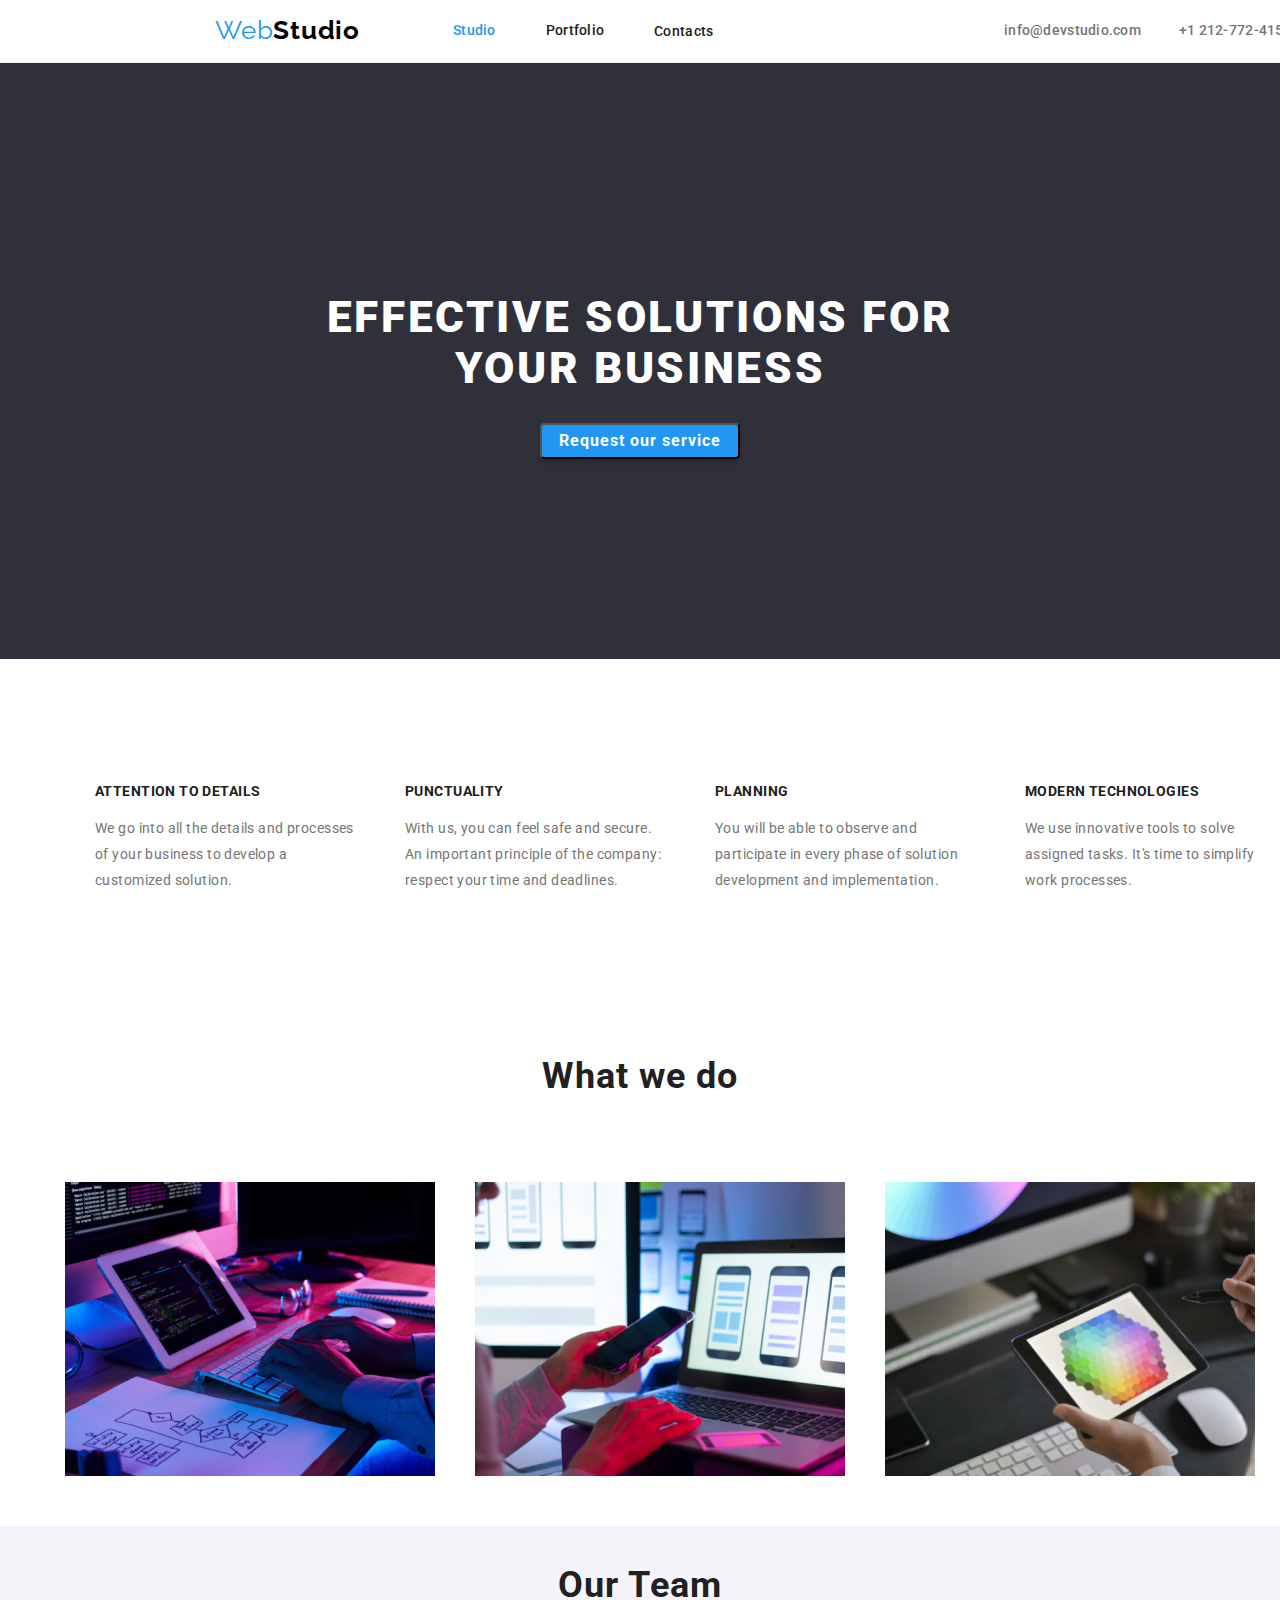
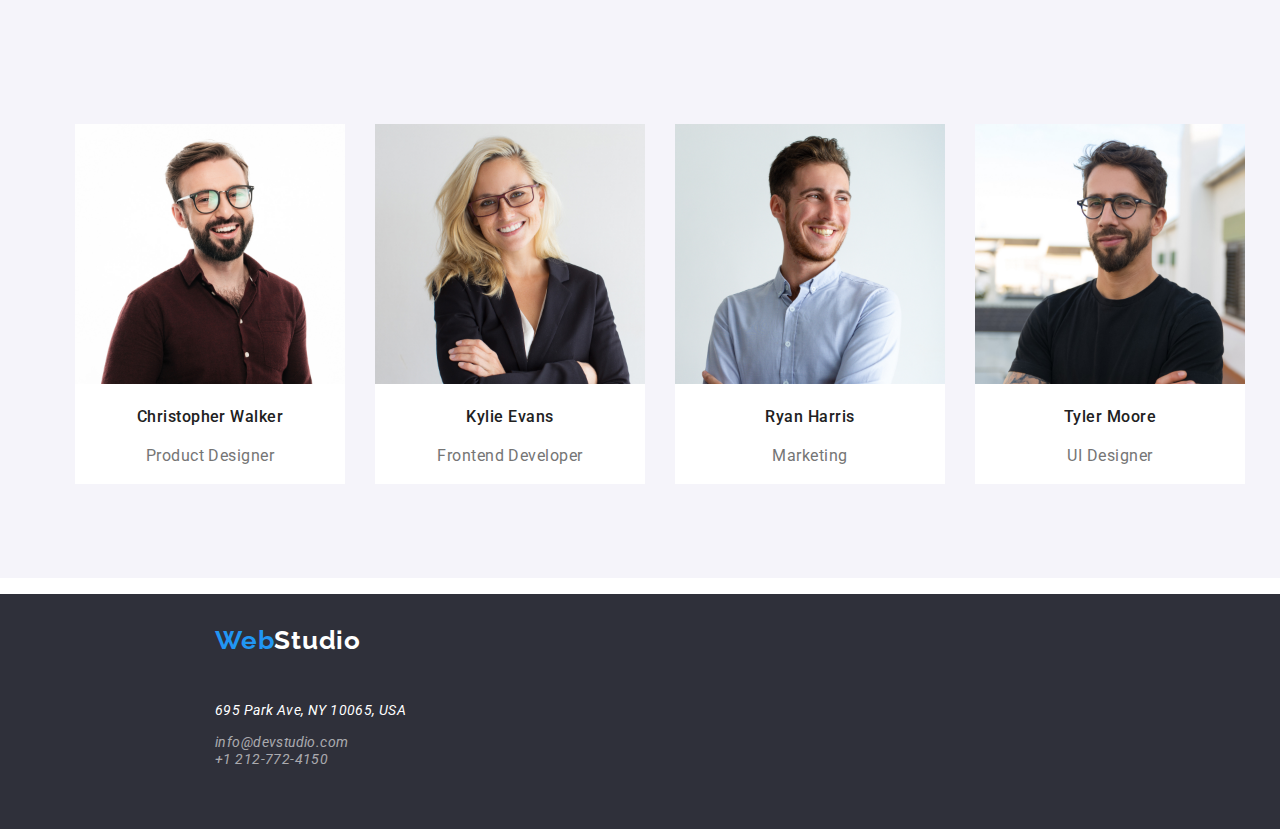
==== commit 5494c493: "update" ====
--- a/index.html
+++ b/index.html
@@ -16,6 +16,7 @@
     />
     <link rel="stylesheet" href="./css/styles.css" />
   </head>
+
   <body>
     <header class="global-header">
       <!--Logo WebStudio-->
@@ -42,7 +43,7 @@
         <div class="contact-container">
           <a class="email" href="mailto:info@devstudio.com"
             >info@devstudio.com</a
-          >
+          ><br />
           <a class="tel" href="tel:+12127724150">+1 212-772-4150</a>
         </div>
       </div>
@@ -221,7 +222,7 @@
           <p class="name-address">695 Park Ave, NY 10065, USA</p>
           <a class="footer-email-tel" href="mailto:info@devstudio.com"
             >info@devstudio.com</a
-          ><br />
+          >
           <a class="footer-email-tel" href="tel:+12127724150"
             >+1 212-772-4150</a
           >
--- a/css/styles.css
+++ b/css/styles.css
@@ -38,24 +38,20 @@
   background-color: var(--background);
   display: flex;
   justify-content: space-between;
+  border-bottom: 1px solid var(--border-color);
 }
 .logo-container {
   display: flex;
   align-items: center;
-  width: 100%px;
   justify-content: space-between;
-  angle: 0 deg;
-  border: 1px solid #ECECEC
   background-color: var(--background);
 }
 
-.logo-link p{
+.logo-link p {
   display: flex;
   width: 145px;
   margin-left: 215px;
 }
-
-
 
 .global-header .logo-web {
   display: flex;
@@ -91,16 +87,16 @@
   width: 259px;
   justify-content: space-between;
   align-items: center;
-  top: 32px;
+
   margin-right: 385px;
   padding-left: 93px;
 }
 
-.studio :active{
-  color: var(--link-activ)
-}
-.studio :hover{
-  color: var(--link-activ)
+.studio :active {
+  color: var(--link-activ);
+}
+.studio :hover {
+  color: var(--link-activ);
 }
 
 a:hover {
@@ -110,7 +106,6 @@
   color: var(--link-activ);
 }
 .studio {
-
   font-family: var(--text-font-family);
   font-size: 14px;
   font-weight: var(--font-weight-500);
@@ -118,8 +113,9 @@
   letter-spacing: 0.02em;
   text-align: left;
   align-items: center;
-  
-  color: var(--link-activ);
+
+  color: var(--link-activ);
+  padding-right: 50px;
 }
 
 .portofoliu {
@@ -130,6 +126,7 @@
   letter-spacing: 0.02em;
   color: var(--link-color);
   align-items: center;
+  margin-right: 50px;
 }
 
 .portofoliu:active {
@@ -150,7 +147,6 @@
   color: var(--link-activ);
 }
 
-
 .contact-container {
   display: flex;
   flex-direction: row;
@@ -188,12 +184,11 @@
   top: 80px;
 }
 
-.main-title{
+.main-title {
   display: flex;
   justify-content: center;
   width: 696px;
   padding-top: 200px;
-
 }
 
 h1 {
@@ -205,10 +200,10 @@
   text-transform: uppercase;
   color: var(--background);
 }
-.button-request button{
+.button-request button {
   padding: 10px 19px 10px 20px;
 }
-.button-container{
+.button-container {
   display: flex;
   justify-content: center;
   align-items: center;
@@ -240,17 +235,15 @@
   border-radius: 4px;
   background-color: var(--link-activ);
   box-shadow: 0px 4px 4px 0px #00000026;
-  
 }
 
 /*--about company--*/
 
-.details-section-one{
-  display: flex;
-  flex-direction: row;
-  justify-content: center;
-  width: 100%;
-
+.details-section-one {
+  display: flex;
+  flex-direction: row;
+  justify-content: center;
+  width: 100%;
 }
 
 .details-section {
@@ -281,8 +274,6 @@
   color: var(--address);
   width: 270px;
 }
-
-
 
 /*what we do*/
 
@@ -296,21 +287,19 @@
   color: var(--link-color);
   display: flex;
   margin-top: 94px;
-  padding-left: 701px;
-}
-
-.services-container ul{
-  width: 1170px;
-  display: flex;
-  align-items: center;
-  padding-left: 215px;
-}
-ul .item-tel {
-  margin-left: 30px;
-}
-ul .item-design {
-  padding-right: 215px;
-  margin-left: 30px;
+}
+.services-container {
+  display: flex;
+  flex-direction: column;
+  justify-content: center;
+  align-items: center;
+}
+
+.services-container ul {
+  display: flex;
+  justify-content: center;
+  gap: 40px;
+  align-items: center;
 }
 
 /*--our team*/
@@ -331,13 +320,11 @@
 }
 
 .team-cards {
-  width: 1170px;
   display: flex;
   flex-wrap: wrap;
   padding-top: 50px;
-  padding-right: 215px;
+  justify-content: center;
   padding-bottom: 94px;
-  padding-left: 215px;
 }
 .card-chris {
   margin-right: 30px;
@@ -370,17 +357,18 @@
 /*footer*/
 
 .footer {
+  display: flex;
+  flex-direction: column;
+
   background: var(--main-background);
   width: 100%;
   top: 2097px;
 }
-.footer .logo-link{
-  display: flex;
-  padding-top: 60px;
-}
-
-.footer
-.logo-web {
+.footer .logo-link {
+  display: flex;
+}
+
+.footer .logo-web {
   font-family: var(--heading-font-family);
   font-weight: 700;
   font-size: 26px;
@@ -415,10 +403,14 @@
   width: 207px;
   top: 1747px;
   margin-left: 215px;
-}
-.footer-address{
-  display: block;
+  display: flex;
+  flex-direction: row;
+}
+.footer-address {
+  display: flex;
+  flex-direction: column;
   top: 2216px;
+  margin-bottom: 60px;
 }
 
 .footer-address .footer-email-tel {
@@ -431,7 +423,6 @@
   color: #ffffff99;
   width: 231px;
   margin-left: 215px;
-  
 }
 
 /*portofoliu*/
@@ -444,18 +435,13 @@
   flex-direction: row;
   padding: 94px 215px;
 }
-.gallery {
-  display: flex;
-  justify-content: center;
-  align-items: center;
+
+.buttons-gallery {
+  display: flex;
   flex-direction: column;
-  margin-top: 94px;
-}
-
-.buttons-gallery {
-  display: flex;
-  flex-direction: row;
-  width: 1170px;
+  justify-content: center;
+  width: 100%;
+  align-items: center;
 }
 .portofoliu-buttons {
   flex-direction: row;
@@ -501,7 +487,9 @@
   top: 174px;
   left: 937px;
   border-radius: 4px;
+  border-style: none;
   background: #f5f4fa;
+  padding: 6px 22px 6px 22px;
 }
 
 .button-web-sites {
@@ -518,7 +506,9 @@
   top: 174px;
   left: 937px;
   border-radius: 4px;
+  border-style: none;
   background: #f5f4fa;
+  padding: 6px 22px;
 }
 
 .button-apps {
@@ -535,7 +525,9 @@
   top: 174px;
   left: 937px;
   border-radius: 4px;
+  border-style: none;
   background: #f5f4fa;
+  padding: 6px 22px;
 }
 
 .button-design {
@@ -551,8 +543,9 @@
   width: 121px;
   top: 174px;
   left: 937px;
-  border-radius: 4px;
+  border-style: none;
   background: #f5f4fa;
+  padding: 6px 22px;
 }
 
 .button-marketing {
@@ -568,23 +561,28 @@
   width: 121px;
   top: 174px;
   left: 937px;
-  border-radius: 4px;
+  border-style: none;
   background: #f5f4fa;
+  padding: 6px 22px;
 }
 
 /*gallery*/
 
-.gallery ul {
-  display: flex;
+.gallery {
+  display: flex;
+  justify-content: center;
+  align-items: center;
   flex-wrap: wrap;
-  justify-content: center;
-  gap: 60px;
-
-  margin-block-start: 1em;
-  margin-block-end: 1em;
-  margin-inline-start: 0px;
-  margin-inline-end: 0px;
-  padding-inline-start: 40px;
+  margin-top: 94px;
+  gap: 50px;
+}
+.cards {
+  display: flex;
+  flex-direction: column;
+  width: 370px;
+  top: 262px;
+  left: 215px;
+  border: ;
 }
 
 .gallery .gallery-name {
@@ -593,8 +591,9 @@
   font-weight: 700;
   line-height: 36px;
   letter-spacing: 0.06em;
-  text-align: center;
-  color: var(--link-color);
+  text-align: left;
+  color: var(--link-color);
+  padding-left: 24px;
 }
 
 .gallery .gallery-function {
@@ -603,6 +602,16 @@
   font-weight: 400;
   line-height: 30px;
   letter-spacing: 0.03em;
-  text-align: center;
+  text-align: left;
   color: var(--address);
-}
+  padding-bottom: 20px;
+  padding-left: 24px;
+}
+
+.name-function {
+  display: flex;
+  flex-direction: column;
+  border-right: 1px solid #eeeeee;
+  border-left: 1px solid #eeeeee;
+  border-bottom: 1px solid #eeeeee;
+}
